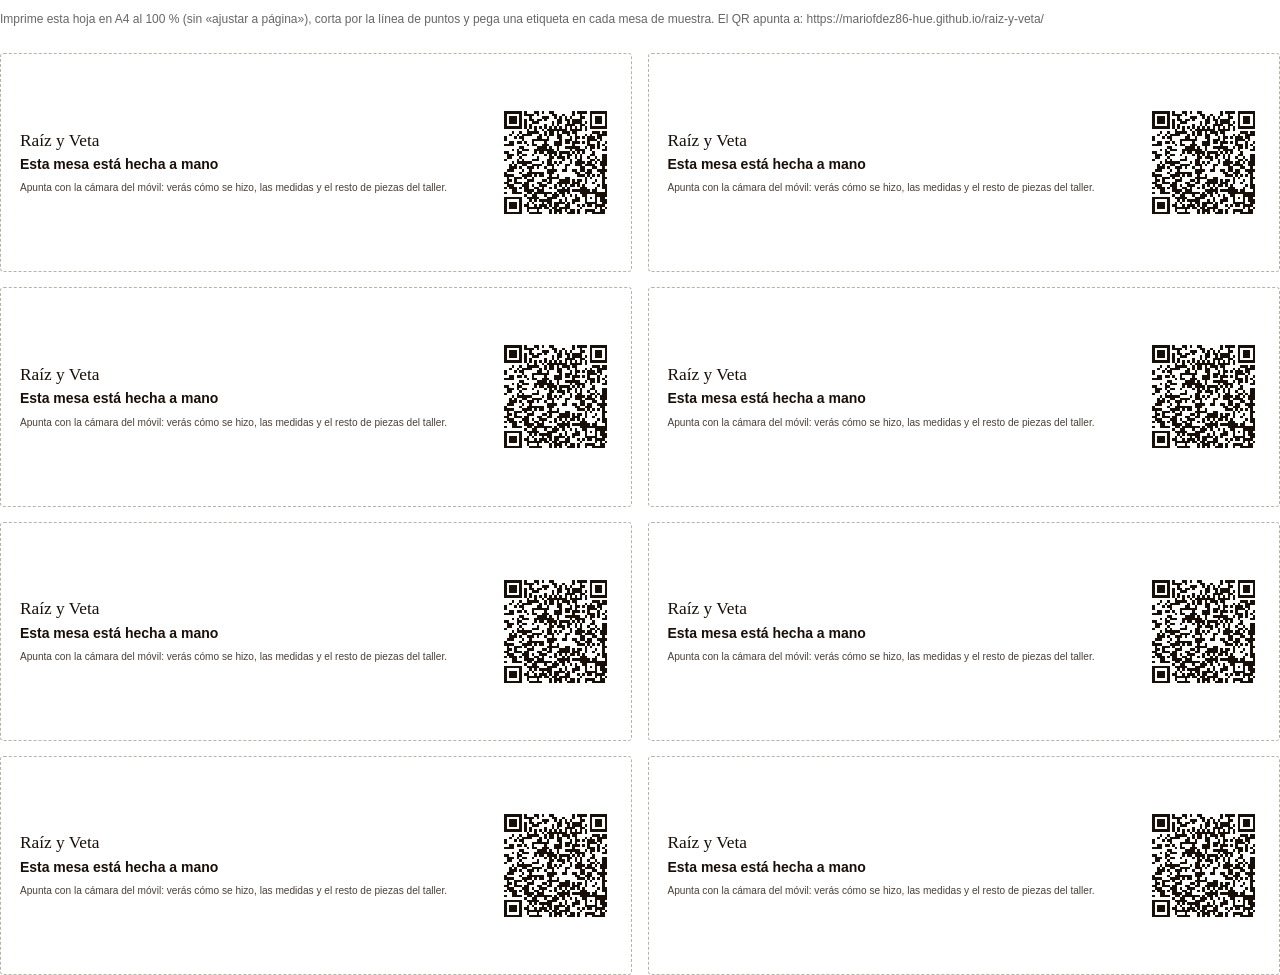
==== qr/etiquetas-para-imprimir.html @ 850327cf "La web del taller Una pagina sola, sin servidor: mesa 3D que gira con el scroll, catalogo, carrito q" ====
<!doctype html>
<html lang="es">
<head>
<meta charset="utf-8">
<title>Etiquetas con QR para las mesas de muestra</title>
<style>
  @page { size: A4; margin: 10mm; }
  * { box-sizing: border-box; }
  body {
    margin: 0;
    font-family: 'Archivo', Helvetica, Arial, sans-serif;
    color: #190f09;
    background: #fff;
  }
  .aviso {
    font-size: 9pt; color: #666; padding: 0 0 4mm;
  }
  .hoja {
    display: grid;
    grid-template-columns: 1fr 1fr;
    gap: 4mm;
  }
  .etiqueta {
    border: 0.3mm dashed #b9b2a6;
    border-radius: 1mm;
    padding: 5mm;
    height: 58mm;
    display: grid;
    grid-template-columns: 1fr 30mm;
    gap: 4mm;
    align-items: center;
    break-inside: avoid;
  }
  .marca {
    font-family: Georgia, 'Times New Roman', serif;
    font-size: 13pt;
    margin: 0 0 1.5mm;
  }
  .titular {
    font-size: 10.5pt;
    font-weight: 600;
    margin: 0 0 2mm;
    line-height: 1.25;
  }
  .pie { font-size: 7.6pt; line-height: 1.35; color: #4a3f36; margin: 0; }
  .qr { width: 30mm; height: 30mm; }
  .qr svg { display: block; width: 100%; height: 100%; }
  @media print { .aviso { display: none; } }
</style>
</head>
<body>
<p class="aviso">Imprime esta hoja en A4 al 100 % (sin «ajustar a página»), corta por la línea de puntos y pega una etiqueta en cada mesa de muestra. El QR apunta a: https://mariofdez86-hue.github.io/raiz-y-veta/</p>
<div class="hoja">
  <div class="etiqueta">
    <div class="texto">
      <p class="marca">Raíz y Veta</p>
      <p class="titular">Esta mesa está hecha a mano</p>
      <p class="pie">Apunta con la cámara del móvil: verás cómo se hizo, las medidas y el resto de piezas del taller.</p>
    </div>
    <div class="qr"><svg xmlns="http://www.w3.org/2000/svg" width="100%" height="100%" viewBox="0 0 45 45" shape-rendering="crispEdges"><path fill="#ffffff" d="M0 0h45v45H0z"/><path stroke="#190f09" d="M2 2.5h7m1 0h1m3 0h2m1 0h1m2 0h2m7 0h1m1 0h4m1 0h7M2 3.5h1m5 0h1m1 0h4m1 0h1m5 0h2m2 0h1m3 0h1m2 0h1m3 0h1m5 0h1M2 4.5h1m1 0h3m1 0h1m3 0h1m4 0h3m2 0h1m1 0h1m1 0h1m1 0h1m3 0h2m2 0h1m1 0h3m1 0h1M2 5.5h1m1 0h3m1 0h1m1 0h1m1 0h2m1 0h2m1 0h1m4 0h2m1 0h2m1 0h4m3 0h1m1 0h3m1 0h1M2 6.5h1m1 0h3m1 0h1m1 0h1m2 0h3m5 0h1m1 0h2m2 0h1m1 0h4m1 0h1m1 0h1m1 0h3m1 0h1M2 7.5h1m5 0h1m1 0h1m1 0h1m5 0h1m2 0h1m1 0h1m2 0h4m2 0h2m2 0h1m5 0h1M2 8.5h7m1 0h1m1 0h1m1 0h1m1 0h1m1 0h1m1 0h1m1 0h1m1 0h1m1 0h1m1 0h1m1 0h1m1 0h1m1 0h1m1 0h7M11 9.5h1m2 0h1m2 0h1m1 0h8m1 0h5m1 0h1M5 10.5h1m2 0h1m2 0h5m2 0h1m1 0h2m1 0h1m1 0h3m1 0h2m6 0h3m1 0h2M4 11.5h1m2 0h1m1 0h4m3 0h1m1 0h1m1 0h2m1 0h2m2 0h1m2 0h1m3 0h1m1 0h1m2 0h4M2 12.5h1m3 0h1m1 0h2m5 0h2m2 0h1m3 0h2m3 0h1m1 0h2m1 0h1m1 0h3m1 0h2M2 13.5h1m6 0h1m3 0h7m4 0h1m1 0h3m1 0h1m4 0h4m1 0h1M4 14.5h2m1 0h2m1 0h1m2 0h1m4 0h1m3 0h3m1 0h2m1 0h3m1 0h1m1 0h1m3 0h1m2 0h1M2 15.5h4m5 0h1m1 0h2m2 0h3m2 0h3m4 0h1m5 0h3m1 0h1m1 0h1M8 16.5h2m5 0h4m1 0h1m2 0h1m2 0h6m2 0h1m1 0h2m1 0h1m2 0h1M5 17.5h1m1 0h1m1 0h3m2 0h8m1 0h1m4 0h1m1 0h4m2 0h1m4 0h2M2 18.5h2m3 0h2m5 0h1m1 0h2m1 0h4m1 0h4m1 0h1m1 0h1m1 0h1m3 0h1M3 19.5h3m1 0h1m1 0h2m2 0h1m4 0h1m1 0h1m1 0h1m1 0h1m2 0h2m1 0h1m1 0h1m3 0h2m3 0h2M3 20.5h2m3 0h1m6 0h1m4 0h2m1 0h3m1 0h1m2 0h1m1 0h1m2 0h1m2 0h1m2 0h2M2 21.5h1m4 0h1m1 0h1m3 0h3m3 0h2m4 0h1m2 0h1m2 0h2m3 0h2m1 0h1m1 0h2M5 22.5h1m1 0h6m4 0h1m1 0h2m1 0h1m1 0h1m3 0h1m1 0h4m1 0h2m1 0h1m1 0h3M4 23.5h1m1 0h1m2 0h2m2 0h4m2 0h3m1 0h1m2 0h2m2 0h3m1 0h4m2 0h3M4 24.5h3m1 0h1m2 0h3m1 0h1m2 0h1m2 0h1m4 0h1m5 0h2m3 0h2m2 0h1M3 25.5h3m3 0h1m2 0h1m6 0h4m2 0h2m2 0h2m1 0h2m1 0h2m2 0h4M2 26.5h1m5 0h1m2 0h7m1 0h3m8 0h2m2 0h3m3 0h2M2 27.5h4m3 0h4m1 0h1m1 0h2m2 0h1m2 0h1m7 0h3m1 0h1m1 0h1m1 0h1m1 0h1M3 28.5h1m2 0h3m1 0h1m2 0h1m5 0h5m2 0h2m6 0h1m1 0h1m4 0h2M3 29.5h2m1 0h1m4 0h3m3 0h2m1 0h1m3 0h4m1 0h1m1 0h2m1 0h1m3 0h1m2 0h1M2 30.5h2m2 0h3m1 0h2m3 0h2m2 0h2m2 0h5m1 0h3m2 0h1m2 0h1m3 0h1M3 31.5h3m3 0h3m1 0h1m2 0h3m3 0h1m1 0h1m1 0h1m1 0h2m1 0h1m1 0h1m5 0h1m1 0h2M2 32.5h1m1 0h3m1 0h1m1 0h2m2 0h2m1 0h1m2 0h1m1 0h1m2 0h1m1 0h1m4 0h3m3 0h1m2 0h2M5 33.5h2m3 0h4m1 0h3m5 0h5m1 0h7m1 0h2m3 0h1M2 34.5h1m2 0h4m2 0h2m1 0h7m1 0h1m1 0h2m1 0h1m4 0h11M10 35.5h1m2 0h2m3 0h1m2 0h3m1 0h1m2 0h1m1 0h1m2 0h2m3 0h5M2 36.5h7m2 0h5m3 0h4m3 0h1m3 0h2m2 0h1m1 0h1m1 0h1m1 0h2M2 37.5h1m5 0h1m3 0h1m1 0h1m1 0h5m3 0h1m1 0h1m2 0h3m2 0h1m3 0h1m1 0h3M2 38.5h1m1 0h3m1 0h1m2 0h1m1 0h1m3 0h1m1 0h2m1 0h4m1 0h1m1 0h1m4 0h5m2 0h2M2 39.5h1m1 0h3m1 0h1m1 0h2m2 0h1m1 0h3m1 0h1m1 0h2m2 0h2m3 0h1m1 0h1m1 0h2m1 0h4M2 40.5h1m1 0h3m1 0h1m2 0h6m1 0h2m1 0h2m1 0h4m4 0h1m5 0h1m1 0h1m1 0h1M2 41.5h1m5 0h1m2 0h1m3 0h1m4 0h1m1 0h3m1 0h1m1 0h2m1 0h1m2 0h4m2 0h2M2 42.5h7m3 0h5m3 0h1m1 0h1m1 0h1m2 0h3m1 0h1m2 0h1m2 0h5"/></svg>
</div>
  </div>
  <div class="etiqueta">
    <div class="texto">
      <p class="marca">Raíz y Veta</p>
      <p class="titular">Esta mesa está hecha a mano</p>
      <p class="pie">Apunta con la cámara del móvil: verás cómo se hizo, las medidas y el resto de piezas del taller.</p>
    </div>
    <div class="qr"><svg xmlns="http://www.w3.org/2000/svg" width="100%" height="100%" viewBox="0 0 45 45" shape-rendering="crispEdges"><path fill="#ffffff" d="M0 0h45v45H0z"/><path stroke="#190f09" d="M2 2.5h7m1 0h1m3 0h2m1 0h1m2 0h2m7 0h1m1 0h4m1 0h7M2 3.5h1m5 0h1m1 0h4m1 0h1m5 0h2m2 0h1m3 0h1m2 0h1m3 0h1m5 0h1M2 4.5h1m1 0h3m1 0h1m3 0h1m4 0h3m2 0h1m1 0h1m1 0h1m1 0h1m3 0h2m2 0h1m1 0h3m1 0h1M2 5.5h1m1 0h3m1 0h1m1 0h1m1 0h2m1 0h2m1 0h1m4 0h2m1 0h2m1 0h4m3 0h1m1 0h3m1 0h1M2 6.5h1m1 0h3m1 0h1m1 0h1m2 0h3m5 0h1m1 0h2m2 0h1m1 0h4m1 0h1m1 0h1m1 0h3m1 0h1M2 7.5h1m5 0h1m1 0h1m1 0h1m5 0h1m2 0h1m1 0h1m2 0h4m2 0h2m2 0h1m5 0h1M2 8.5h7m1 0h1m1 0h1m1 0h1m1 0h1m1 0h1m1 0h1m1 0h1m1 0h1m1 0h1m1 0h1m1 0h1m1 0h1m1 0h1m1 0h7M11 9.5h1m2 0h1m2 0h1m1 0h8m1 0h5m1 0h1M5 10.5h1m2 0h1m2 0h5m2 0h1m1 0h2m1 0h1m1 0h3m1 0h2m6 0h3m1 0h2M4 11.5h1m2 0h1m1 0h4m3 0h1m1 0h1m1 0h2m1 0h2m2 0h1m2 0h1m3 0h1m1 0h1m2 0h4M2 12.5h1m3 0h1m1 0h2m5 0h2m2 0h1m3 0h2m3 0h1m1 0h2m1 0h1m1 0h3m1 0h2M2 13.5h1m6 0h1m3 0h7m4 0h1m1 0h3m1 0h1m4 0h4m1 0h1M4 14.5h2m1 0h2m1 0h1m2 0h1m4 0h1m3 0h3m1 0h2m1 0h3m1 0h1m1 0h1m3 0h1m2 0h1M2 15.5h4m5 0h1m1 0h2m2 0h3m2 0h3m4 0h1m5 0h3m1 0h1m1 0h1M8 16.5h2m5 0h4m1 0h1m2 0h1m2 0h6m2 0h1m1 0h2m1 0h1m2 0h1M5 17.5h1m1 0h1m1 0h3m2 0h8m1 0h1m4 0h1m1 0h4m2 0h1m4 0h2M2 18.5h2m3 0h2m5 0h1m1 0h2m1 0h4m1 0h4m1 0h1m1 0h1m1 0h1m3 0h1M3 19.5h3m1 0h1m1 0h2m2 0h1m4 0h1m1 0h1m1 0h1m1 0h1m2 0h2m1 0h1m1 0h1m3 0h2m3 0h2M3 20.5h2m3 0h1m6 0h1m4 0h2m1 0h3m1 0h1m2 0h1m1 0h1m2 0h1m2 0h1m2 0h2M2 21.5h1m4 0h1m1 0h1m3 0h3m3 0h2m4 0h1m2 0h1m2 0h2m3 0h2m1 0h1m1 0h2M5 22.5h1m1 0h6m4 0h1m1 0h2m1 0h1m1 0h1m3 0h1m1 0h4m1 0h2m1 0h1m1 0h3M4 23.5h1m1 0h1m2 0h2m2 0h4m2 0h3m1 0h1m2 0h2m2 0h3m1 0h4m2 0h3M4 24.5h3m1 0h1m2 0h3m1 0h1m2 0h1m2 0h1m4 0h1m5 0h2m3 0h2m2 0h1M3 25.5h3m3 0h1m2 0h1m6 0h4m2 0h2m2 0h2m1 0h2m1 0h2m2 0h4M2 26.5h1m5 0h1m2 0h7m1 0h3m8 0h2m2 0h3m3 0h2M2 27.5h4m3 0h4m1 0h1m1 0h2m2 0h1m2 0h1m7 0h3m1 0h1m1 0h1m1 0h1m1 0h1M3 28.5h1m2 0h3m1 0h1m2 0h1m5 0h5m2 0h2m6 0h1m1 0h1m4 0h2M3 29.5h2m1 0h1m4 0h3m3 0h2m1 0h1m3 0h4m1 0h1m1 0h2m1 0h1m3 0h1m2 0h1M2 30.5h2m2 0h3m1 0h2m3 0h2m2 0h2m2 0h5m1 0h3m2 0h1m2 0h1m3 0h1M3 31.5h3m3 0h3m1 0h1m2 0h3m3 0h1m1 0h1m1 0h1m1 0h2m1 0h1m1 0h1m5 0h1m1 0h2M2 32.5h1m1 0h3m1 0h1m1 0h2m2 0h2m1 0h1m2 0h1m1 0h1m2 0h1m1 0h1m4 0h3m3 0h1m2 0h2M5 33.5h2m3 0h4m1 0h3m5 0h5m1 0h7m1 0h2m3 0h1M2 34.5h1m2 0h4m2 0h2m1 0h7m1 0h1m1 0h2m1 0h1m4 0h11M10 35.5h1m2 0h2m3 0h1m2 0h3m1 0h1m2 0h1m1 0h1m2 0h2m3 0h5M2 36.5h7m2 0h5m3 0h4m3 0h1m3 0h2m2 0h1m1 0h1m1 0h1m1 0h2M2 37.5h1m5 0h1m3 0h1m1 0h1m1 0h5m3 0h1m1 0h1m2 0h3m2 0h1m3 0h1m1 0h3M2 38.5h1m1 0h3m1 0h1m2 0h1m1 0h1m3 0h1m1 0h2m1 0h4m1 0h1m1 0h1m4 0h5m2 0h2M2 39.5h1m1 0h3m1 0h1m1 0h2m2 0h1m1 0h3m1 0h1m1 0h2m2 0h2m3 0h1m1 0h1m1 0h2m1 0h4M2 40.5h1m1 0h3m1 0h1m2 0h6m1 0h2m1 0h2m1 0h4m4 0h1m5 0h1m1 0h1m1 0h1M2 41.5h1m5 0h1m2 0h1m3 0h1m4 0h1m1 0h3m1 0h1m1 0h2m1 0h1m2 0h4m2 0h2M2 42.5h7m3 0h5m3 0h1m1 0h1m1 0h1m2 0h3m1 0h1m2 0h1m2 0h5"/></svg>
</div>
  </div>
  <div class="etiqueta">
    <div class="texto">
      <p class="marca">Raíz y Veta</p>
      <p class="titular">Esta mesa está hecha a mano</p>
      <p class="pie">Apunta con la cámara del móvil: verás cómo se hizo, las medidas y el resto de piezas del taller.</p>
    </div>
    <div class="qr"><svg xmlns="http://www.w3.org/2000/svg" width="100%" height="100%" viewBox="0 0 45 45" shape-rendering="crispEdges"><path fill="#ffffff" d="M0 0h45v45H0z"/><path stroke="#190f09" d="M2 2.5h7m1 0h1m3 0h2m1 0h1m2 0h2m7 0h1m1 0h4m1 0h7M2 3.5h1m5 0h1m1 0h4m1 0h1m5 0h2m2 0h1m3 0h1m2 0h1m3 0h1m5 0h1M2 4.5h1m1 0h3m1 0h1m3 0h1m4 0h3m2 0h1m1 0h1m1 0h1m1 0h1m3 0h2m2 0h1m1 0h3m1 0h1M2 5.5h1m1 0h3m1 0h1m1 0h1m1 0h2m1 0h2m1 0h1m4 0h2m1 0h2m1 0h4m3 0h1m1 0h3m1 0h1M2 6.5h1m1 0h3m1 0h1m1 0h1m2 0h3m5 0h1m1 0h2m2 0h1m1 0h4m1 0h1m1 0h1m1 0h3m1 0h1M2 7.5h1m5 0h1m1 0h1m1 0h1m5 0h1m2 0h1m1 0h1m2 0h4m2 0h2m2 0h1m5 0h1M2 8.5h7m1 0h1m1 0h1m1 0h1m1 0h1m1 0h1m1 0h1m1 0h1m1 0h1m1 0h1m1 0h1m1 0h1m1 0h1m1 0h1m1 0h7M11 9.5h1m2 0h1m2 0h1m1 0h8m1 0h5m1 0h1M5 10.5h1m2 0h1m2 0h5m2 0h1m1 0h2m1 0h1m1 0h3m1 0h2m6 0h3m1 0h2M4 11.5h1m2 0h1m1 0h4m3 0h1m1 0h1m1 0h2m1 0h2m2 0h1m2 0h1m3 0h1m1 0h1m2 0h4M2 12.5h1m3 0h1m1 0h2m5 0h2m2 0h1m3 0h2m3 0h1m1 0h2m1 0h1m1 0h3m1 0h2M2 13.5h1m6 0h1m3 0h7m4 0h1m1 0h3m1 0h1m4 0h4m1 0h1M4 14.5h2m1 0h2m1 0h1m2 0h1m4 0h1m3 0h3m1 0h2m1 0h3m1 0h1m1 0h1m3 0h1m2 0h1M2 15.5h4m5 0h1m1 0h2m2 0h3m2 0h3m4 0h1m5 0h3m1 0h1m1 0h1M8 16.5h2m5 0h4m1 0h1m2 0h1m2 0h6m2 0h1m1 0h2m1 0h1m2 0h1M5 17.5h1m1 0h1m1 0h3m2 0h8m1 0h1m4 0h1m1 0h4m2 0h1m4 0h2M2 18.5h2m3 0h2m5 0h1m1 0h2m1 0h4m1 0h4m1 0h1m1 0h1m1 0h1m3 0h1M3 19.5h3m1 0h1m1 0h2m2 0h1m4 0h1m1 0h1m1 0h1m1 0h1m2 0h2m1 0h1m1 0h1m3 0h2m3 0h2M3 20.5h2m3 0h1m6 0h1m4 0h2m1 0h3m1 0h1m2 0h1m1 0h1m2 0h1m2 0h1m2 0h2M2 21.5h1m4 0h1m1 0h1m3 0h3m3 0h2m4 0h1m2 0h1m2 0h2m3 0h2m1 0h1m1 0h2M5 22.5h1m1 0h6m4 0h1m1 0h2m1 0h1m1 0h1m3 0h1m1 0h4m1 0h2m1 0h1m1 0h3M4 23.5h1m1 0h1m2 0h2m2 0h4m2 0h3m1 0h1m2 0h2m2 0h3m1 0h4m2 0h3M4 24.5h3m1 0h1m2 0h3m1 0h1m2 0h1m2 0h1m4 0h1m5 0h2m3 0h2m2 0h1M3 25.5h3m3 0h1m2 0h1m6 0h4m2 0h2m2 0h2m1 0h2m1 0h2m2 0h4M2 26.5h1m5 0h1m2 0h7m1 0h3m8 0h2m2 0h3m3 0h2M2 27.5h4m3 0h4m1 0h1m1 0h2m2 0h1m2 0h1m7 0h3m1 0h1m1 0h1m1 0h1m1 0h1M3 28.5h1m2 0h3m1 0h1m2 0h1m5 0h5m2 0h2m6 0h1m1 0h1m4 0h2M3 29.5h2m1 0h1m4 0h3m3 0h2m1 0h1m3 0h4m1 0h1m1 0h2m1 0h1m3 0h1m2 0h1M2 30.5h2m2 0h3m1 0h2m3 0h2m2 0h2m2 0h5m1 0h3m2 0h1m2 0h1m3 0h1M3 31.5h3m3 0h3m1 0h1m2 0h3m3 0h1m1 0h1m1 0h1m1 0h2m1 0h1m1 0h1m5 0h1m1 0h2M2 32.5h1m1 0h3m1 0h1m1 0h2m2 0h2m1 0h1m2 0h1m1 0h1m2 0h1m1 0h1m4 0h3m3 0h1m2 0h2M5 33.5h2m3 0h4m1 0h3m5 0h5m1 0h7m1 0h2m3 0h1M2 34.5h1m2 0h4m2 0h2m1 0h7m1 0h1m1 0h2m1 0h1m4 0h11M10 35.5h1m2 0h2m3 0h1m2 0h3m1 0h1m2 0h1m1 0h1m2 0h2m3 0h5M2 36.5h7m2 0h5m3 0h4m3 0h1m3 0h2m2 0h1m1 0h1m1 0h1m1 0h2M2 37.5h1m5 0h1m3 0h1m1 0h1m1 0h5m3 0h1m1 0h1m2 0h3m2 0h1m3 0h1m1 0h3M2 38.5h1m1 0h3m1 0h1m2 0h1m1 0h1m3 0h1m1 0h2m1 0h4m1 0h1m1 0h1m4 0h5m2 0h2M2 39.5h1m1 0h3m1 0h1m1 0h2m2 0h1m1 0h3m1 0h1m1 0h2m2 0h2m3 0h1m1 0h1m1 0h2m1 0h4M2 40.5h1m1 0h3m1 0h1m2 0h6m1 0h2m1 0h2m1 0h4m4 0h1m5 0h1m1 0h1m1 0h1M2 41.5h1m5 0h1m2 0h1m3 0h1m4 0h1m1 0h3m1 0h1m1 0h2m1 0h1m2 0h4m2 0h2M2 42.5h7m3 0h5m3 0h1m1 0h1m1 0h1m2 0h3m1 0h1m2 0h1m2 0h5"/></svg>
</div>
  </div>
  <div class="etiqueta">
    <div class="texto">
      <p class="marca">Raíz y Veta</p>
      <p class="titular">Esta mesa está hecha a mano</p>
      <p class="pie">Apunta con la cámara del móvil: verás cómo se hizo, las medidas y el resto de piezas del taller.</p>
    </div>
    <div class="qr"><svg xmlns="http://www.w3.org/2000/svg" width="100%" height="100%" viewBox="0 0 45 45" shape-rendering="crispEdges"><path fill="#ffffff" d="M0 0h45v45H0z"/><path stroke="#190f09" d="M2 2.5h7m1 0h1m3 0h2m1 0h1m2 0h2m7 0h1m1 0h4m1 0h7M2 3.5h1m5 0h1m1 0h4m1 0h1m5 0h2m2 0h1m3 0h1m2 0h1m3 0h1m5 0h1M2 4.5h1m1 0h3m1 0h1m3 0h1m4 0h3m2 0h1m1 0h1m1 0h1m1 0h1m3 0h2m2 0h1m1 0h3m1 0h1M2 5.5h1m1 0h3m1 0h1m1 0h1m1 0h2m1 0h2m1 0h1m4 0h2m1 0h2m1 0h4m3 0h1m1 0h3m1 0h1M2 6.5h1m1 0h3m1 0h1m1 0h1m2 0h3m5 0h1m1 0h2m2 0h1m1 0h4m1 0h1m1 0h1m1 0h3m1 0h1M2 7.5h1m5 0h1m1 0h1m1 0h1m5 0h1m2 0h1m1 0h1m2 0h4m2 0h2m2 0h1m5 0h1M2 8.5h7m1 0h1m1 0h1m1 0h1m1 0h1m1 0h1m1 0h1m1 0h1m1 0h1m1 0h1m1 0h1m1 0h1m1 0h1m1 0h1m1 0h7M11 9.5h1m2 0h1m2 0h1m1 0h8m1 0h5m1 0h1M5 10.5h1m2 0h1m2 0h5m2 0h1m1 0h2m1 0h1m1 0h3m1 0h2m6 0h3m1 0h2M4 11.5h1m2 0h1m1 0h4m3 0h1m1 0h1m1 0h2m1 0h2m2 0h1m2 0h1m3 0h1m1 0h1m2 0h4M2 12.5h1m3 0h1m1 0h2m5 0h2m2 0h1m3 0h2m3 0h1m1 0h2m1 0h1m1 0h3m1 0h2M2 13.5h1m6 0h1m3 0h7m4 0h1m1 0h3m1 0h1m4 0h4m1 0h1M4 14.5h2m1 0h2m1 0h1m2 0h1m4 0h1m3 0h3m1 0h2m1 0h3m1 0h1m1 0h1m3 0h1m2 0h1M2 15.5h4m5 0h1m1 0h2m2 0h3m2 0h3m4 0h1m5 0h3m1 0h1m1 0h1M8 16.5h2m5 0h4m1 0h1m2 0h1m2 0h6m2 0h1m1 0h2m1 0h1m2 0h1M5 17.5h1m1 0h1m1 0h3m2 0h8m1 0h1m4 0h1m1 0h4m2 0h1m4 0h2M2 18.5h2m3 0h2m5 0h1m1 0h2m1 0h4m1 0h4m1 0h1m1 0h1m1 0h1m3 0h1M3 19.5h3m1 0h1m1 0h2m2 0h1m4 0h1m1 0h1m1 0h1m1 0h1m2 0h2m1 0h1m1 0h1m3 0h2m3 0h2M3 20.5h2m3 0h1m6 0h1m4 0h2m1 0h3m1 0h1m2 0h1m1 0h1m2 0h1m2 0h1m2 0h2M2 21.5h1m4 0h1m1 0h1m3 0h3m3 0h2m4 0h1m2 0h1m2 0h2m3 0h2m1 0h1m1 0h2M5 22.5h1m1 0h6m4 0h1m1 0h2m1 0h1m1 0h1m3 0h1m1 0h4m1 0h2m1 0h1m1 0h3M4 23.5h1m1 0h1m2 0h2m2 0h4m2 0h3m1 0h1m2 0h2m2 0h3m1 0h4m2 0h3M4 24.5h3m1 0h1m2 0h3m1 0h1m2 0h1m2 0h1m4 0h1m5 0h2m3 0h2m2 0h1M3 25.5h3m3 0h1m2 0h1m6 0h4m2 0h2m2 0h2m1 0h2m1 0h2m2 0h4M2 26.5h1m5 0h1m2 0h7m1 0h3m8 0h2m2 0h3m3 0h2M2 27.5h4m3 0h4m1 0h1m1 0h2m2 0h1m2 0h1m7 0h3m1 0h1m1 0h1m1 0h1m1 0h1M3 28.5h1m2 0h3m1 0h1m2 0h1m5 0h5m2 0h2m6 0h1m1 0h1m4 0h2M3 29.5h2m1 0h1m4 0h3m3 0h2m1 0h1m3 0h4m1 0h1m1 0h2m1 0h1m3 0h1m2 0h1M2 30.5h2m2 0h3m1 0h2m3 0h2m2 0h2m2 0h5m1 0h3m2 0h1m2 0h1m3 0h1M3 31.5h3m3 0h3m1 0h1m2 0h3m3 0h1m1 0h1m1 0h1m1 0h2m1 0h1m1 0h1m5 0h1m1 0h2M2 32.5h1m1 0h3m1 0h1m1 0h2m2 0h2m1 0h1m2 0h1m1 0h1m2 0h1m1 0h1m4 0h3m3 0h1m2 0h2M5 33.5h2m3 0h4m1 0h3m5 0h5m1 0h7m1 0h2m3 0h1M2 34.5h1m2 0h4m2 0h2m1 0h7m1 0h1m1 0h2m1 0h1m4 0h11M10 35.5h1m2 0h2m3 0h1m2 0h3m1 0h1m2 0h1m1 0h1m2 0h2m3 0h5M2 36.5h7m2 0h5m3 0h4m3 0h1m3 0h2m2 0h1m1 0h1m1 0h1m1 0h2M2 37.5h1m5 0h1m3 0h1m1 0h1m1 0h5m3 0h1m1 0h1m2 0h3m2 0h1m3 0h1m1 0h3M2 38.5h1m1 0h3m1 0h1m2 0h1m1 0h1m3 0h1m1 0h2m1 0h4m1 0h1m1 0h1m4 0h5m2 0h2M2 39.5h1m1 0h3m1 0h1m1 0h2m2 0h1m1 0h3m1 0h1m1 0h2m2 0h2m3 0h1m1 0h1m1 0h2m1 0h4M2 40.5h1m1 0h3m1 0h1m2 0h6m1 0h2m1 0h2m1 0h4m4 0h1m5 0h1m1 0h1m1 0h1M2 41.5h1m5 0h1m2 0h1m3 0h1m4 0h1m1 0h3m1 0h1m1 0h2m1 0h1m2 0h4m2 0h2M2 42.5h7m3 0h5m3 0h1m1 0h1m1 0h1m2 0h3m1 0h1m2 0h1m2 0h5"/></svg>
</div>
  </div>
  <div class="etiqueta">
    <div class="texto">
      <p class="marca">Raíz y Veta</p>
      <p class="titular">Esta mesa está hecha a mano</p>
      <p class="pie">Apunta con la cámara del móvil: verás cómo se hizo, las medidas y el resto de piezas del taller.</p>
    </div>
    <div class="qr"><svg xmlns="http://www.w3.org/2000/svg" width="100%" height="100%" viewBox="0 0 45 45" shape-rendering="crispEdges"><path fill="#ffffff" d="M0 0h45v45H0z"/><path stroke="#190f09" d="M2 2.5h7m1 0h1m3 0h2m1 0h1m2 0h2m7 0h1m1 0h4m1 0h7M2 3.5h1m5 0h1m1 0h4m1 0h1m5 0h2m2 0h1m3 0h1m2 0h1m3 0h1m5 0h1M2 4.5h1m1 0h3m1 0h1m3 0h1m4 0h3m2 0h1m1 0h1m1 0h1m1 0h1m3 0h2m2 0h1m1 0h3m1 0h1M2 5.5h1m1 0h3m1 0h1m1 0h1m1 0h2m1 0h2m1 0h1m4 0h2m1 0h2m1 0h4m3 0h1m1 0h3m1 0h1M2 6.5h1m1 0h3m1 0h1m1 0h1m2 0h3m5 0h1m1 0h2m2 0h1m1 0h4m1 0h1m1 0h1m1 0h3m1 0h1M2 7.5h1m5 0h1m1 0h1m1 0h1m5 0h1m2 0h1m1 0h1m2 0h4m2 0h2m2 0h1m5 0h1M2 8.5h7m1 0h1m1 0h1m1 0h1m1 0h1m1 0h1m1 0h1m1 0h1m1 0h1m1 0h1m1 0h1m1 0h1m1 0h1m1 0h1m1 0h7M11 9.5h1m2 0h1m2 0h1m1 0h8m1 0h5m1 0h1M5 10.5h1m2 0h1m2 0h5m2 0h1m1 0h2m1 0h1m1 0h3m1 0h2m6 0h3m1 0h2M4 11.5h1m2 0h1m1 0h4m3 0h1m1 0h1m1 0h2m1 0h2m2 0h1m2 0h1m3 0h1m1 0h1m2 0h4M2 12.5h1m3 0h1m1 0h2m5 0h2m2 0h1m3 0h2m3 0h1m1 0h2m1 0h1m1 0h3m1 0h2M2 13.5h1m6 0h1m3 0h7m4 0h1m1 0h3m1 0h1m4 0h4m1 0h1M4 14.5h2m1 0h2m1 0h1m2 0h1m4 0h1m3 0h3m1 0h2m1 0h3m1 0h1m1 0h1m3 0h1m2 0h1M2 15.5h4m5 0h1m1 0h2m2 0h3m2 0h3m4 0h1m5 0h3m1 0h1m1 0h1M8 16.5h2m5 0h4m1 0h1m2 0h1m2 0h6m2 0h1m1 0h2m1 0h1m2 0h1M5 17.5h1m1 0h1m1 0h3m2 0h8m1 0h1m4 0h1m1 0h4m2 0h1m4 0h2M2 18.5h2m3 0h2m5 0h1m1 0h2m1 0h4m1 0h4m1 0h1m1 0h1m1 0h1m3 0h1M3 19.5h3m1 0h1m1 0h2m2 0h1m4 0h1m1 0h1m1 0h1m1 0h1m2 0h2m1 0h1m1 0h1m3 0h2m3 0h2M3 20.5h2m3 0h1m6 0h1m4 0h2m1 0h3m1 0h1m2 0h1m1 0h1m2 0h1m2 0h1m2 0h2M2 21.5h1m4 0h1m1 0h1m3 0h3m3 0h2m4 0h1m2 0h1m2 0h2m3 0h2m1 0h1m1 0h2M5 22.5h1m1 0h6m4 0h1m1 0h2m1 0h1m1 0h1m3 0h1m1 0h4m1 0h2m1 0h1m1 0h3M4 23.5h1m1 0h1m2 0h2m2 0h4m2 0h3m1 0h1m2 0h2m2 0h3m1 0h4m2 0h3M4 24.5h3m1 0h1m2 0h3m1 0h1m2 0h1m2 0h1m4 0h1m5 0h2m3 0h2m2 0h1M3 25.5h3m3 0h1m2 0h1m6 0h4m2 0h2m2 0h2m1 0h2m1 0h2m2 0h4M2 26.5h1m5 0h1m2 0h7m1 0h3m8 0h2m2 0h3m3 0h2M2 27.5h4m3 0h4m1 0h1m1 0h2m2 0h1m2 0h1m7 0h3m1 0h1m1 0h1m1 0h1m1 0h1M3 28.5h1m2 0h3m1 0h1m2 0h1m5 0h5m2 0h2m6 0h1m1 0h1m4 0h2M3 29.5h2m1 0h1m4 0h3m3 0h2m1 0h1m3 0h4m1 0h1m1 0h2m1 0h1m3 0h1m2 0h1M2 30.5h2m2 0h3m1 0h2m3 0h2m2 0h2m2 0h5m1 0h3m2 0h1m2 0h1m3 0h1M3 31.5h3m3 0h3m1 0h1m2 0h3m3 0h1m1 0h1m1 0h1m1 0h2m1 0h1m1 0h1m5 0h1m1 0h2M2 32.5h1m1 0h3m1 0h1m1 0h2m2 0h2m1 0h1m2 0h1m1 0h1m2 0h1m1 0h1m4 0h3m3 0h1m2 0h2M5 33.5h2m3 0h4m1 0h3m5 0h5m1 0h7m1 0h2m3 0h1M2 34.5h1m2 0h4m2 0h2m1 0h7m1 0h1m1 0h2m1 0h1m4 0h11M10 35.5h1m2 0h2m3 0h1m2 0h3m1 0h1m2 0h1m1 0h1m2 0h2m3 0h5M2 36.5h7m2 0h5m3 0h4m3 0h1m3 0h2m2 0h1m1 0h1m1 0h1m1 0h2M2 37.5h1m5 0h1m3 0h1m1 0h1m1 0h5m3 0h1m1 0h1m2 0h3m2 0h1m3 0h1m1 0h3M2 38.5h1m1 0h3m1 0h1m2 0h1m1 0h1m3 0h1m1 0h2m1 0h4m1 0h1m1 0h1m4 0h5m2 0h2M2 39.5h1m1 0h3m1 0h1m1 0h2m2 0h1m1 0h3m1 0h1m1 0h2m2 0h2m3 0h1m1 0h1m1 0h2m1 0h4M2 40.5h1m1 0h3m1 0h1m2 0h6m1 0h2m1 0h2m1 0h4m4 0h1m5 0h1m1 0h1m1 0h1M2 41.5h1m5 0h1m2 0h1m3 0h1m4 0h1m1 0h3m1 0h1m1 0h2m1 0h1m2 0h4m2 0h2M2 42.5h7m3 0h5m3 0h1m1 0h1m1 0h1m2 0h3m1 0h1m2 0h1m2 0h5"/></svg>
</div>
  </div>
  <div class="etiqueta">
    <div class="texto">
      <p class="marca">Raíz y Veta</p>
      <p class="titular">Esta mesa está hecha a mano</p>
      <p class="pie">Apunta con la cámara del móvil: verás cómo se hizo, las medidas y el resto de piezas del taller.</p>
    </div>
    <div class="qr"><svg xmlns="http://www.w3.org/2000/svg" width="100%" height="100%" viewBox="0 0 45 45" shape-rendering="crispEdges"><path fill="#ffffff" d="M0 0h45v45H0z"/><path stroke="#190f09" d="M2 2.5h7m1 0h1m3 0h2m1 0h1m2 0h2m7 0h1m1 0h4m1 0h7M2 3.5h1m5 0h1m1 0h4m1 0h1m5 0h2m2 0h1m3 0h1m2 0h1m3 0h1m5 0h1M2 4.5h1m1 0h3m1 0h1m3 0h1m4 0h3m2 0h1m1 0h1m1 0h1m1 0h1m3 0h2m2 0h1m1 0h3m1 0h1M2 5.5h1m1 0h3m1 0h1m1 0h1m1 0h2m1 0h2m1 0h1m4 0h2m1 0h2m1 0h4m3 0h1m1 0h3m1 0h1M2 6.5h1m1 0h3m1 0h1m1 0h1m2 0h3m5 0h1m1 0h2m2 0h1m1 0h4m1 0h1m1 0h1m1 0h3m1 0h1M2 7.5h1m5 0h1m1 0h1m1 0h1m5 0h1m2 0h1m1 0h1m2 0h4m2 0h2m2 0h1m5 0h1M2 8.5h7m1 0h1m1 0h1m1 0h1m1 0h1m1 0h1m1 0h1m1 0h1m1 0h1m1 0h1m1 0h1m1 0h1m1 0h1m1 0h1m1 0h7M11 9.5h1m2 0h1m2 0h1m1 0h8m1 0h5m1 0h1M5 10.5h1m2 0h1m2 0h5m2 0h1m1 0h2m1 0h1m1 0h3m1 0h2m6 0h3m1 0h2M4 11.5h1m2 0h1m1 0h4m3 0h1m1 0h1m1 0h2m1 0h2m2 0h1m2 0h1m3 0h1m1 0h1m2 0h4M2 12.5h1m3 0h1m1 0h2m5 0h2m2 0h1m3 0h2m3 0h1m1 0h2m1 0h1m1 0h3m1 0h2M2 13.5h1m6 0h1m3 0h7m4 0h1m1 0h3m1 0h1m4 0h4m1 0h1M4 14.5h2m1 0h2m1 0h1m2 0h1m4 0h1m3 0h3m1 0h2m1 0h3m1 0h1m1 0h1m3 0h1m2 0h1M2 15.5h4m5 0h1m1 0h2m2 0h3m2 0h3m4 0h1m5 0h3m1 0h1m1 0h1M8 16.5h2m5 0h4m1 0h1m2 0h1m2 0h6m2 0h1m1 0h2m1 0h1m2 0h1M5 17.5h1m1 0h1m1 0h3m2 0h8m1 0h1m4 0h1m1 0h4m2 0h1m4 0h2M2 18.5h2m3 0h2m5 0h1m1 0h2m1 0h4m1 0h4m1 0h1m1 0h1m1 0h1m3 0h1M3 19.5h3m1 0h1m1 0h2m2 0h1m4 0h1m1 0h1m1 0h1m1 0h1m2 0h2m1 0h1m1 0h1m3 0h2m3 0h2M3 20.5h2m3 0h1m6 0h1m4 0h2m1 0h3m1 0h1m2 0h1m1 0h1m2 0h1m2 0h1m2 0h2M2 21.5h1m4 0h1m1 0h1m3 0h3m3 0h2m4 0h1m2 0h1m2 0h2m3 0h2m1 0h1m1 0h2M5 22.5h1m1 0h6m4 0h1m1 0h2m1 0h1m1 0h1m3 0h1m1 0h4m1 0h2m1 0h1m1 0h3M4 23.5h1m1 0h1m2 0h2m2 0h4m2 0h3m1 0h1m2 0h2m2 0h3m1 0h4m2 0h3M4 24.5h3m1 0h1m2 0h3m1 0h1m2 0h1m2 0h1m4 0h1m5 0h2m3 0h2m2 0h1M3 25.5h3m3 0h1m2 0h1m6 0h4m2 0h2m2 0h2m1 0h2m1 0h2m2 0h4M2 26.5h1m5 0h1m2 0h7m1 0h3m8 0h2m2 0h3m3 0h2M2 27.5h4m3 0h4m1 0h1m1 0h2m2 0h1m2 0h1m7 0h3m1 0h1m1 0h1m1 0h1m1 0h1M3 28.5h1m2 0h3m1 0h1m2 0h1m5 0h5m2 0h2m6 0h1m1 0h1m4 0h2M3 29.5h2m1 0h1m4 0h3m3 0h2m1 0h1m3 0h4m1 0h1m1 0h2m1 0h1m3 0h1m2 0h1M2 30.5h2m2 0h3m1 0h2m3 0h2m2 0h2m2 0h5m1 0h3m2 0h1m2 0h1m3 0h1M3 31.5h3m3 0h3m1 0h1m2 0h3m3 0h1m1 0h1m1 0h1m1 0h2m1 0h1m1 0h1m5 0h1m1 0h2M2 32.5h1m1 0h3m1 0h1m1 0h2m2 0h2m1 0h1m2 0h1m1 0h1m2 0h1m1 0h1m4 0h3m3 0h1m2 0h2M5 33.5h2m3 0h4m1 0h3m5 0h5m1 0h7m1 0h2m3 0h1M2 34.5h1m2 0h4m2 0h2m1 0h7m1 0h1m1 0h2m1 0h1m4 0h11M10 35.5h1m2 0h2m3 0h1m2 0h3m1 0h1m2 0h1m1 0h1m2 0h2m3 0h5M2 36.5h7m2 0h5m3 0h4m3 0h1m3 0h2m2 0h1m1 0h1m1 0h1m1 0h2M2 37.5h1m5 0h1m3 0h1m1 0h1m1 0h5m3 0h1m1 0h1m2 0h3m2 0h1m3 0h1m1 0h3M2 38.5h1m1 0h3m1 0h1m2 0h1m1 0h1m3 0h1m1 0h2m1 0h4m1 0h1m1 0h1m4 0h5m2 0h2M2 39.5h1m1 0h3m1 0h1m1 0h2m2 0h1m1 0h3m1 0h1m1 0h2m2 0h2m3 0h1m1 0h1m1 0h2m1 0h4M2 40.5h1m1 0h3m1 0h1m2 0h6m1 0h2m1 0h2m1 0h4m4 0h1m5 0h1m1 0h1m1 0h1M2 41.5h1m5 0h1m2 0h1m3 0h1m4 0h1m1 0h3m1 0h1m1 0h2m1 0h1m2 0h4m2 0h2M2 42.5h7m3 0h5m3 0h1m1 0h1m1 0h1m2 0h3m1 0h1m2 0h1m2 0h5"/></svg>
</div>
  </div>
  <div class="etiqueta">
    <div class="texto">
      <p class="marca">Raíz y Veta</p>
      <p class="titular">Esta mesa está hecha a mano</p>
      <p class="pie">Apunta con la cámara del móvil: verás cómo se hizo, las medidas y el resto de piezas del taller.</p>
    </div>
    <div class="qr"><svg xmlns="http://www.w3.org/2000/svg" width="100%" height="100%" viewBox="0 0 45 45" shape-rendering="crispEdges"><path fill="#ffffff" d="M0 0h45v45H0z"/><path stroke="#190f09" d="M2 2.5h7m1 0h1m3 0h2m1 0h1m2 0h2m7 0h1m1 0h4m1 0h7M2 3.5h1m5 0h1m1 0h4m1 0h1m5 0h2m2 0h1m3 0h1m2 0h1m3 0h1m5 0h1M2 4.5h1m1 0h3m1 0h1m3 0h1m4 0h3m2 0h1m1 0h1m1 0h1m1 0h1m3 0h2m2 0h1m1 0h3m1 0h1M2 5.5h1m1 0h3m1 0h1m1 0h1m1 0h2m1 0h2m1 0h1m4 0h2m1 0h2m1 0h4m3 0h1m1 0h3m1 0h1M2 6.5h1m1 0h3m1 0h1m1 0h1m2 0h3m5 0h1m1 0h2m2 0h1m1 0h4m1 0h1m1 0h1m1 0h3m1 0h1M2 7.5h1m5 0h1m1 0h1m1 0h1m5 0h1m2 0h1m1 0h1m2 0h4m2 0h2m2 0h1m5 0h1M2 8.5h7m1 0h1m1 0h1m1 0h1m1 0h1m1 0h1m1 0h1m1 0h1m1 0h1m1 0h1m1 0h1m1 0h1m1 0h1m1 0h1m1 0h7M11 9.5h1m2 0h1m2 0h1m1 0h8m1 0h5m1 0h1M5 10.5h1m2 0h1m2 0h5m2 0h1m1 0h2m1 0h1m1 0h3m1 0h2m6 0h3m1 0h2M4 11.5h1m2 0h1m1 0h4m3 0h1m1 0h1m1 0h2m1 0h2m2 0h1m2 0h1m3 0h1m1 0h1m2 0h4M2 12.5h1m3 0h1m1 0h2m5 0h2m2 0h1m3 0h2m3 0h1m1 0h2m1 0h1m1 0h3m1 0h2M2 13.5h1m6 0h1m3 0h7m4 0h1m1 0h3m1 0h1m4 0h4m1 0h1M4 14.5h2m1 0h2m1 0h1m2 0h1m4 0h1m3 0h3m1 0h2m1 0h3m1 0h1m1 0h1m3 0h1m2 0h1M2 15.5h4m5 0h1m1 0h2m2 0h3m2 0h3m4 0h1m5 0h3m1 0h1m1 0h1M8 16.5h2m5 0h4m1 0h1m2 0h1m2 0h6m2 0h1m1 0h2m1 0h1m2 0h1M5 17.5h1m1 0h1m1 0h3m2 0h8m1 0h1m4 0h1m1 0h4m2 0h1m4 0h2M2 18.5h2m3 0h2m5 0h1m1 0h2m1 0h4m1 0h4m1 0h1m1 0h1m1 0h1m3 0h1M3 19.5h3m1 0h1m1 0h2m2 0h1m4 0h1m1 0h1m1 0h1m1 0h1m2 0h2m1 0h1m1 0h1m3 0h2m3 0h2M3 20.5h2m3 0h1m6 0h1m4 0h2m1 0h3m1 0h1m2 0h1m1 0h1m2 0h1m2 0h1m2 0h2M2 21.5h1m4 0h1m1 0h1m3 0h3m3 0h2m4 0h1m2 0h1m2 0h2m3 0h2m1 0h1m1 0h2M5 22.5h1m1 0h6m4 0h1m1 0h2m1 0h1m1 0h1m3 0h1m1 0h4m1 0h2m1 0h1m1 0h3M4 23.5h1m1 0h1m2 0h2m2 0h4m2 0h3m1 0h1m2 0h2m2 0h3m1 0h4m2 0h3M4 24.5h3m1 0h1m2 0h3m1 0h1m2 0h1m2 0h1m4 0h1m5 0h2m3 0h2m2 0h1M3 25.5h3m3 0h1m2 0h1m6 0h4m2 0h2m2 0h2m1 0h2m1 0h2m2 0h4M2 26.5h1m5 0h1m2 0h7m1 0h3m8 0h2m2 0h3m3 0h2M2 27.5h4m3 0h4m1 0h1m1 0h2m2 0h1m2 0h1m7 0h3m1 0h1m1 0h1m1 0h1m1 0h1M3 28.5h1m2 0h3m1 0h1m2 0h1m5 0h5m2 0h2m6 0h1m1 0h1m4 0h2M3 29.5h2m1 0h1m4 0h3m3 0h2m1 0h1m3 0h4m1 0h1m1 0h2m1 0h1m3 0h1m2 0h1M2 30.5h2m2 0h3m1 0h2m3 0h2m2 0h2m2 0h5m1 0h3m2 0h1m2 0h1m3 0h1M3 31.5h3m3 0h3m1 0h1m2 0h3m3 0h1m1 0h1m1 0h1m1 0h2m1 0h1m1 0h1m5 0h1m1 0h2M2 32.5h1m1 0h3m1 0h1m1 0h2m2 0h2m1 0h1m2 0h1m1 0h1m2 0h1m1 0h1m4 0h3m3 0h1m2 0h2M5 33.5h2m3 0h4m1 0h3m5 0h5m1 0h7m1 0h2m3 0h1M2 34.5h1m2 0h4m2 0h2m1 0h7m1 0h1m1 0h2m1 0h1m4 0h11M10 35.5h1m2 0h2m3 0h1m2 0h3m1 0h1m2 0h1m1 0h1m2 0h2m3 0h5M2 36.5h7m2 0h5m3 0h4m3 0h1m3 0h2m2 0h1m1 0h1m1 0h1m1 0h2M2 37.5h1m5 0h1m3 0h1m1 0h1m1 0h5m3 0h1m1 0h1m2 0h3m2 0h1m3 0h1m1 0h3M2 38.5h1m1 0h3m1 0h1m2 0h1m1 0h1m3 0h1m1 0h2m1 0h4m1 0h1m1 0h1m4 0h5m2 0h2M2 39.5h1m1 0h3m1 0h1m1 0h2m2 0h1m1 0h3m1 0h1m1 0h2m2 0h2m3 0h1m1 0h1m1 0h2m1 0h4M2 40.5h1m1 0h3m1 0h1m2 0h6m1 0h2m1 0h2m1 0h4m4 0h1m5 0h1m1 0h1m1 0h1M2 41.5h1m5 0h1m2 0h1m3 0h1m4 0h1m1 0h3m1 0h1m1 0h2m1 0h1m2 0h4m2 0h2M2 42.5h7m3 0h5m3 0h1m1 0h1m1 0h1m2 0h3m1 0h1m2 0h1m2 0h5"/></svg>
</div>
  </div>
  <div class="etiqueta">
    <div class="texto">
      <p class="marca">Raíz y Veta</p>
      <p class="titular">Esta mesa está hecha a mano</p>
      <p class="pie">Apunta con la cámara del móvil: verás cómo se hizo, las medidas y el resto de piezas del taller.</p>
    </div>
    <div class="qr"><svg xmlns="http://www.w3.org/2000/svg" width="100%" height="100%" viewBox="0 0 45 45" shape-rendering="crispEdges"><path fill="#ffffff" d="M0 0h45v45H0z"/><path stroke="#190f09" d="M2 2.5h7m1 0h1m3 0h2m1 0h1m2 0h2m7 0h1m1 0h4m1 0h7M2 3.5h1m5 0h1m1 0h4m1 0h1m5 0h2m2 0h1m3 0h1m2 0h1m3 0h1m5 0h1M2 4.5h1m1 0h3m1 0h1m3 0h1m4 0h3m2 0h1m1 0h1m1 0h1m1 0h1m3 0h2m2 0h1m1 0h3m1 0h1M2 5.5h1m1 0h3m1 0h1m1 0h1m1 0h2m1 0h2m1 0h1m4 0h2m1 0h2m1 0h4m3 0h1m1 0h3m1 0h1M2 6.5h1m1 0h3m1 0h1m1 0h1m2 0h3m5 0h1m1 0h2m2 0h1m1 0h4m1 0h1m1 0h1m1 0h3m1 0h1M2 7.5h1m5 0h1m1 0h1m1 0h1m5 0h1m2 0h1m1 0h1m2 0h4m2 0h2m2 0h1m5 0h1M2 8.5h7m1 0h1m1 0h1m1 0h1m1 0h1m1 0h1m1 0h1m1 0h1m1 0h1m1 0h1m1 0h1m1 0h1m1 0h1m1 0h1m1 0h7M11 9.5h1m2 0h1m2 0h1m1 0h8m1 0h5m1 0h1M5 10.5h1m2 0h1m2 0h5m2 0h1m1 0h2m1 0h1m1 0h3m1 0h2m6 0h3m1 0h2M4 11.5h1m2 0h1m1 0h4m3 0h1m1 0h1m1 0h2m1 0h2m2 0h1m2 0h1m3 0h1m1 0h1m2 0h4M2 12.5h1m3 0h1m1 0h2m5 0h2m2 0h1m3 0h2m3 0h1m1 0h2m1 0h1m1 0h3m1 0h2M2 13.5h1m6 0h1m3 0h7m4 0h1m1 0h3m1 0h1m4 0h4m1 0h1M4 14.5h2m1 0h2m1 0h1m2 0h1m4 0h1m3 0h3m1 0h2m1 0h3m1 0h1m1 0h1m3 0h1m2 0h1M2 15.5h4m5 0h1m1 0h2m2 0h3m2 0h3m4 0h1m5 0h3m1 0h1m1 0h1M8 16.5h2m5 0h4m1 0h1m2 0h1m2 0h6m2 0h1m1 0h2m1 0h1m2 0h1M5 17.5h1m1 0h1m1 0h3m2 0h8m1 0h1m4 0h1m1 0h4m2 0h1m4 0h2M2 18.5h2m3 0h2m5 0h1m1 0h2m1 0h4m1 0h4m1 0h1m1 0h1m1 0h1m3 0h1M3 19.5h3m1 0h1m1 0h2m2 0h1m4 0h1m1 0h1m1 0h1m1 0h1m2 0h2m1 0h1m1 0h1m3 0h2m3 0h2M3 20.5h2m3 0h1m6 0h1m4 0h2m1 0h3m1 0h1m2 0h1m1 0h1m2 0h1m2 0h1m2 0h2M2 21.5h1m4 0h1m1 0h1m3 0h3m3 0h2m4 0h1m2 0h1m2 0h2m3 0h2m1 0h1m1 0h2M5 22.5h1m1 0h6m4 0h1m1 0h2m1 0h1m1 0h1m3 0h1m1 0h4m1 0h2m1 0h1m1 0h3M4 23.5h1m1 0h1m2 0h2m2 0h4m2 0h3m1 0h1m2 0h2m2 0h3m1 0h4m2 0h3M4 24.5h3m1 0h1m2 0h3m1 0h1m2 0h1m2 0h1m4 0h1m5 0h2m3 0h2m2 0h1M3 25.5h3m3 0h1m2 0h1m6 0h4m2 0h2m2 0h2m1 0h2m1 0h2m2 0h4M2 26.5h1m5 0h1m2 0h7m1 0h3m8 0h2m2 0h3m3 0h2M2 27.5h4m3 0h4m1 0h1m1 0h2m2 0h1m2 0h1m7 0h3m1 0h1m1 0h1m1 0h1m1 0h1M3 28.5h1m2 0h3m1 0h1m2 0h1m5 0h5m2 0h2m6 0h1m1 0h1m4 0h2M3 29.5h2m1 0h1m4 0h3m3 0h2m1 0h1m3 0h4m1 0h1m1 0h2m1 0h1m3 0h1m2 0h1M2 30.5h2m2 0h3m1 0h2m3 0h2m2 0h2m2 0h5m1 0h3m2 0h1m2 0h1m3 0h1M3 31.5h3m3 0h3m1 0h1m2 0h3m3 0h1m1 0h1m1 0h1m1 0h2m1 0h1m1 0h1m5 0h1m1 0h2M2 32.5h1m1 0h3m1 0h1m1 0h2m2 0h2m1 0h1m2 0h1m1 0h1m2 0h1m1 0h1m4 0h3m3 0h1m2 0h2M5 33.5h2m3 0h4m1 0h3m5 0h5m1 0h7m1 0h2m3 0h1M2 34.5h1m2 0h4m2 0h2m1 0h7m1 0h1m1 0h2m1 0h1m4 0h11M10 35.5h1m2 0h2m3 0h1m2 0h3m1 0h1m2 0h1m1 0h1m2 0h2m3 0h5M2 36.5h7m2 0h5m3 0h4m3 0h1m3 0h2m2 0h1m1 0h1m1 0h1m1 0h2M2 37.5h1m5 0h1m3 0h1m1 0h1m1 0h5m3 0h1m1 0h1m2 0h3m2 0h1m3 0h1m1 0h3M2 38.5h1m1 0h3m1 0h1m2 0h1m1 0h1m3 0h1m1 0h2m1 0h4m1 0h1m1 0h1m4 0h5m2 0h2M2 39.5h1m1 0h3m1 0h1m1 0h2m2 0h1m1 0h3m1 0h1m1 0h2m2 0h2m3 0h1m1 0h1m1 0h2m1 0h4M2 40.5h1m1 0h3m1 0h1m2 0h6m1 0h2m1 0h2m1 0h4m4 0h1m5 0h1m1 0h1m1 0h1M2 41.5h1m5 0h1m2 0h1m3 0h1m4 0h1m1 0h3m1 0h1m1 0h2m1 0h1m2 0h4m2 0h2M2 42.5h7m3 0h5m3 0h1m1 0h1m1 0h1m2 0h3m1 0h1m2 0h1m2 0h5"/></svg>
</div>
  </div></div>
</body>
</html>
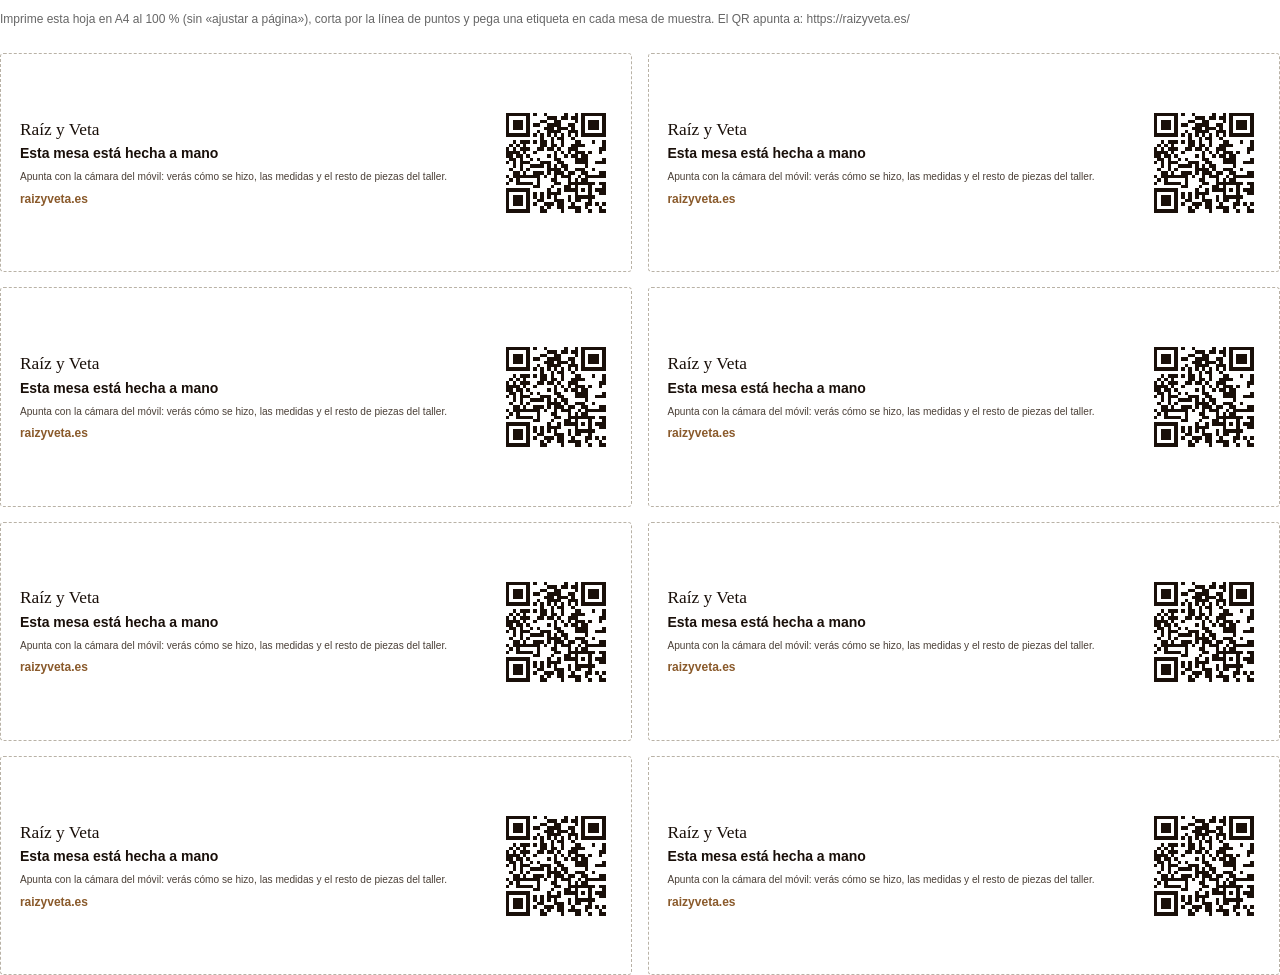
==== commit 4f91ef17: "Los QR, ya con raizyveta.es Mario ha comprado el dominio y ha dejado los DNS apuntando a GitHub (cua" ====
--- a/qr/etiquetas-para-imprimir.html
+++ b/qr/etiquetas-para-imprimir.html
@@ -6,58 +6,33 @@
 <style>
   @page { size: A4; margin: 10mm; }
   * { box-sizing: border-box; }
-  body {
-    margin: 0;
-    font-family: 'Archivo', Helvetica, Arial, sans-serif;
-    color: #190f09;
-    background: #fff;
+  body { margin: 0; font-family: 'Archivo', Helvetica, Arial, sans-serif; color: #190f09; background: #fff; }
+  .aviso { font-size: 9pt; color: #666; padding: 0 0 4mm; }
+  .hoja { display: grid; grid-template-columns: 1fr 1fr; gap: 4mm; }
+  .etiqueta {
+    border: 0.3mm dashed #b9b2a6; border-radius: 1mm; padding: 5mm; height: 58mm;
+    display: grid; grid-template-columns: 1fr 30mm; gap: 4mm; align-items: center; break-inside: avoid;
   }
-  .aviso {
-    font-size: 9pt; color: #666; padding: 0 0 4mm;
-  }
-  .hoja {
-    display: grid;
-    grid-template-columns: 1fr 1fr;
-    gap: 4mm;
-  }
-  .etiqueta {
-    border: 0.3mm dashed #b9b2a6;
-    border-radius: 1mm;
-    padding: 5mm;
-    height: 58mm;
-    display: grid;
-    grid-template-columns: 1fr 30mm;
-    gap: 4mm;
-    align-items: center;
-    break-inside: avoid;
-  }
-  .marca {
-    font-family: Georgia, 'Times New Roman', serif;
-    font-size: 13pt;
-    margin: 0 0 1.5mm;
-  }
-  .titular {
-    font-size: 10.5pt;
-    font-weight: 600;
-    margin: 0 0 2mm;
-    line-height: 1.25;
-  }
-  .pie { font-size: 7.6pt; line-height: 1.35; color: #4a3f36; margin: 0; }
+  .marca { font-family: Georgia, 'Times New Roman', serif; font-size: 13pt; margin: 0 0 1.5mm; }
+  .titular { font-size: 10.5pt; font-weight: 600; margin: 0 0 2mm; line-height: 1.25; }
+  .pie { font-size: 7.6pt; line-height: 1.35; color: #4a3f36; margin: 0 0 2mm; }
+  .web { font-size: 9pt; font-weight: 600; margin: 0; color: #8a5a2b; }
   .qr { width: 30mm; height: 30mm; }
   .qr svg { display: block; width: 100%; height: 100%; }
   @media print { .aviso { display: none; } }
 </style>
 </head>
 <body>
-<p class="aviso">Imprime esta hoja en A4 al 100 % (sin «ajustar a página»), corta por la línea de puntos y pega una etiqueta en cada mesa de muestra. El QR apunta a: https://mariofdez86-hue.github.io/raiz-y-veta/</p>
+<p class="aviso">Imprime esta hoja en A4 al 100 % (sin «ajustar a página»), corta por la línea de puntos y pega una etiqueta en cada mesa de muestra. El QR apunta a: https://raizyveta.es/</p>
 <div class="hoja">
   <div class="etiqueta">
     <div class="texto">
       <p class="marca">Raíz y Veta</p>
       <p class="titular">Esta mesa está hecha a mano</p>
       <p class="pie">Apunta con la cámara del móvil: verás cómo se hizo, las medidas y el resto de piezas del taller.</p>
+      <p class="web">raizyveta.es</p>
     </div>
-    <div class="qr"><svg xmlns="http://www.w3.org/2000/svg" width="100%" height="100%" viewBox="0 0 45 45" shape-rendering="crispEdges"><path fill="#ffffff" d="M0 0h45v45H0z"/><path stroke="#190f09" d="M2 2.5h7m1 0h1m3 0h2m1 0h1m2 0h2m7 0h1m1 0h4m1 0h7M2 3.5h1m5 0h1m1 0h4m1 0h1m5 0h2m2 0h1m3 0h1m2 0h1m3 0h1m5 0h1M2 4.5h1m1 0h3m1 0h1m3 0h1m4 0h3m2 0h1m1 0h1m1 0h1m1 0h1m3 0h2m2 0h1m1 0h3m1 0h1M2 5.5h1m1 0h3m1 0h1m1 0h1m1 0h2m1 0h2m1 0h1m4 0h2m1 0h2m1 0h4m3 0h1m1 0h3m1 0h1M2 6.5h1m1 0h3m1 0h1m1 0h1m2 0h3m5 0h1m1 0h2m2 0h1m1 0h4m1 0h1m1 0h1m1 0h3m1 0h1M2 7.5h1m5 0h1m1 0h1m1 0h1m5 0h1m2 0h1m1 0h1m2 0h4m2 0h2m2 0h1m5 0h1M2 8.5h7m1 0h1m1 0h1m1 0h1m1 0h1m1 0h1m1 0h1m1 0h1m1 0h1m1 0h1m1 0h1m1 0h1m1 0h1m1 0h1m1 0h7M11 9.5h1m2 0h1m2 0h1m1 0h8m1 0h5m1 0h1M5 10.5h1m2 0h1m2 0h5m2 0h1m1 0h2m1 0h1m1 0h3m1 0h2m6 0h3m1 0h2M4 11.5h1m2 0h1m1 0h4m3 0h1m1 0h1m1 0h2m1 0h2m2 0h1m2 0h1m3 0h1m1 0h1m2 0h4M2 12.5h1m3 0h1m1 0h2m5 0h2m2 0h1m3 0h2m3 0h1m1 0h2m1 0h1m1 0h3m1 0h2M2 13.5h1m6 0h1m3 0h7m4 0h1m1 0h3m1 0h1m4 0h4m1 0h1M4 14.5h2m1 0h2m1 0h1m2 0h1m4 0h1m3 0h3m1 0h2m1 0h3m1 0h1m1 0h1m3 0h1m2 0h1M2 15.5h4m5 0h1m1 0h2m2 0h3m2 0h3m4 0h1m5 0h3m1 0h1m1 0h1M8 16.5h2m5 0h4m1 0h1m2 0h1m2 0h6m2 0h1m1 0h2m1 0h1m2 0h1M5 17.5h1m1 0h1m1 0h3m2 0h8m1 0h1m4 0h1m1 0h4m2 0h1m4 0h2M2 18.5h2m3 0h2m5 0h1m1 0h2m1 0h4m1 0h4m1 0h1m1 0h1m1 0h1m3 0h1M3 19.5h3m1 0h1m1 0h2m2 0h1m4 0h1m1 0h1m1 0h1m1 0h1m2 0h2m1 0h1m1 0h1m3 0h2m3 0h2M3 20.5h2m3 0h1m6 0h1m4 0h2m1 0h3m1 0h1m2 0h1m1 0h1m2 0h1m2 0h1m2 0h2M2 21.5h1m4 0h1m1 0h1m3 0h3m3 0h2m4 0h1m2 0h1m2 0h2m3 0h2m1 0h1m1 0h2M5 22.5h1m1 0h6m4 0h1m1 0h2m1 0h1m1 0h1m3 0h1m1 0h4m1 0h2m1 0h1m1 0h3M4 23.5h1m1 0h1m2 0h2m2 0h4m2 0h3m1 0h1m2 0h2m2 0h3m1 0h4m2 0h3M4 24.5h3m1 0h1m2 0h3m1 0h1m2 0h1m2 0h1m4 0h1m5 0h2m3 0h2m2 0h1M3 25.5h3m3 0h1m2 0h1m6 0h4m2 0h2m2 0h2m1 0h2m1 0h2m2 0h4M2 26.5h1m5 0h1m2 0h7m1 0h3m8 0h2m2 0h3m3 0h2M2 27.5h4m3 0h4m1 0h1m1 0h2m2 0h1m2 0h1m7 0h3m1 0h1m1 0h1m1 0h1m1 0h1M3 28.5h1m2 0h3m1 0h1m2 0h1m5 0h5m2 0h2m6 0h1m1 0h1m4 0h2M3 29.5h2m1 0h1m4 0h3m3 0h2m1 0h1m3 0h4m1 0h1m1 0h2m1 0h1m3 0h1m2 0h1M2 30.5h2m2 0h3m1 0h2m3 0h2m2 0h2m2 0h5m1 0h3m2 0h1m2 0h1m3 0h1M3 31.5h3m3 0h3m1 0h1m2 0h3m3 0h1m1 0h1m1 0h1m1 0h2m1 0h1m1 0h1m5 0h1m1 0h2M2 32.5h1m1 0h3m1 0h1m1 0h2m2 0h2m1 0h1m2 0h1m1 0h1m2 0h1m1 0h1m4 0h3m3 0h1m2 0h2M5 33.5h2m3 0h4m1 0h3m5 0h5m1 0h7m1 0h2m3 0h1M2 34.5h1m2 0h4m2 0h2m1 0h7m1 0h1m1 0h2m1 0h1m4 0h11M10 35.5h1m2 0h2m3 0h1m2 0h3m1 0h1m2 0h1m1 0h1m2 0h2m3 0h5M2 36.5h7m2 0h5m3 0h4m3 0h1m3 0h2m2 0h1m1 0h1m1 0h1m1 0h2M2 37.5h1m5 0h1m3 0h1m1 0h1m1 0h5m3 0h1m1 0h1m2 0h3m2 0h1m3 0h1m1 0h3M2 38.5h1m1 0h3m1 0h1m2 0h1m1 0h1m3 0h1m1 0h2m1 0h4m1 0h1m1 0h1m4 0h5m2 0h2M2 39.5h1m1 0h3m1 0h1m1 0h2m2 0h1m1 0h3m1 0h1m1 0h2m2 0h2m3 0h1m1 0h1m1 0h2m1 0h4M2 40.5h1m1 0h3m1 0h1m2 0h6m1 0h2m1 0h2m1 0h4m4 0h1m5 0h1m1 0h1m1 0h1M2 41.5h1m5 0h1m2 0h1m3 0h1m4 0h1m1 0h3m1 0h1m1 0h2m1 0h1m2 0h4m2 0h2M2 42.5h7m3 0h5m3 0h1m1 0h1m1 0h1m2 0h3m1 0h1m2 0h1m2 0h5"/></svg>
+    <div class="qr"><svg xmlns="http://www.w3.org/2000/svg" width="100%" height="100%" viewBox="0 0 33 33" shape-rendering="crispEdges"><path fill="#ffffff" d="M0 0h33v33H0z"/><path stroke="#190f09" d="M2 2.5h7m1 0h1m2 0h1m5 0h1m2 0h1m1 0h7M2 3.5h1m5 0h1m5 0h3m1 0h2m1 0h2m1 0h1m5 0h1M2 4.5h1m1 0h3m1 0h1m3 0h2m2 0h2m4 0h1m1 0h1m1 0h3m1 0h1M2 5.5h1m1 0h3m1 0h1m1 0h2m2 0h4m2 0h2m2 0h1m1 0h3m1 0h1M2 6.5h1m1 0h3m1 0h1m4 0h3m1 0h3m1 0h1m2 0h1m1 0h3m1 0h1M2 7.5h1m5 0h1m2 0h1m2 0h4m2 0h3m1 0h1m5 0h1M2 8.5h7m1 0h1m1 0h1m1 0h1m1 0h1m1 0h1m1 0h1m1 0h1m1 0h7M12 9.5h1m2 0h1m1 0h2m2 0h1M4 10.5h1m1 0h3m1 0h1m1 0h2m1 0h1m2 0h1m3 0h2m3 0h1m2 0h1M3 11.5h1m1 0h1m1 0h1m4 0h2m1 0h2m1 0h1m2 0h4m5 0h1M2 12.5h1m1 0h1m1 0h3m2 0h2m1 0h2m1 0h1m2 0h3m6 0h2M2 13.5h4m1 0h1m2 0h1m5 0h1m1 0h1m1 0h1m1 0h3m1 0h1m2 0h1M2 14.5h2m1 0h2m1 0h1m5 0h1m1 0h1m2 0h1m1 0h2m1 0h2M3 15.5h2m1 0h1m2 0h1m1 0h1m4 0h2m4 0h4m4 0h1M2 16.5h1m1 0h1m1 0h3m3 0h3m2 0h2m3 0h4m2 0h3M4 17.5h1m1 0h1m2 0h4m1 0h1m1 0h1m1 0h2m5 0h1M3 18.5h1m2 0h1m1 0h1m5 0h4m1 0h1m2 0h3m2 0h1M4 19.5h2m1 0h1m2 0h3m1 0h1m1 0h3m1 0h2m2 0h2m3 0h2M2 20.5h1m1 0h8m1 0h1m2 0h1m1 0h3m2 0h1m1 0h6M3 21.5h1m1 0h1m5 0h1m3 0h2m3 0h1m1 0h1m1 0h2M2 22.5h1m2 0h5m1 0h1m4 0h2m2 0h8m1 0h2M10 23.5h2m3 0h1m3 0h2m1 0h1m3 0h1m3 0h1M2 24.5h7m5 0h1m2 0h1m1 0h4m1 0h1m1 0h1m1 0h3M2 25.5h1m5 0h1m1 0h1m1 0h1m1 0h4m4 0h1m3 0h1m2 0h2M2 26.5h1m1 0h3m1 0h1m1 0h1m1 0h1m1 0h1m1 0h1m3 0h1m1 0h6M2 27.5h1m1 0h3m1 0h1m2 0h2m3 0h3m1 0h1m1 0h2m2 0h1M2 28.5h1m1 0h3m1 0h1m1 0h1m2 0h3m1 0h2m2 0h1m3 0h2m1 0h1m1 0h1M2 29.5h1m5 0h1m3 0h1m1 0h1m2 0h2m1 0h4m1 0h1m3 0h1M2 30.5h7m3 0h2m4 0h1m3 0h2m2 0h1m2 0h2"/></svg>
 </div>
   </div>
   <div class="etiqueta">
@@ -65,8 +40,9 @@
       <p class="marca">Raíz y Veta</p>
       <p class="titular">Esta mesa está hecha a mano</p>
       <p class="pie">Apunta con la cámara del móvil: verás cómo se hizo, las medidas y el resto de piezas del taller.</p>
+      <p class="web">raizyveta.es</p>
     </div>
-    <div class="qr"><svg xmlns="http://www.w3.org/2000/svg" width="100%" height="100%" viewBox="0 0 45 45" shape-rendering="crispEdges"><path fill="#ffffff" d="M0 0h45v45H0z"/><path stroke="#190f09" d="M2 2.5h7m1 0h1m3 0h2m1 0h1m2 0h2m7 0h1m1 0h4m1 0h7M2 3.5h1m5 0h1m1 0h4m1 0h1m5 0h2m2 0h1m3 0h1m2 0h1m3 0h1m5 0h1M2 4.5h1m1 0h3m1 0h1m3 0h1m4 0h3m2 0h1m1 0h1m1 0h1m1 0h1m3 0h2m2 0h1m1 0h3m1 0h1M2 5.5h1m1 0h3m1 0h1m1 0h1m1 0h2m1 0h2m1 0h1m4 0h2m1 0h2m1 0h4m3 0h1m1 0h3m1 0h1M2 6.5h1m1 0h3m1 0h1m1 0h1m2 0h3m5 0h1m1 0h2m2 0h1m1 0h4m1 0h1m1 0h1m1 0h3m1 0h1M2 7.5h1m5 0h1m1 0h1m1 0h1m5 0h1m2 0h1m1 0h1m2 0h4m2 0h2m2 0h1m5 0h1M2 8.5h7m1 0h1m1 0h1m1 0h1m1 0h1m1 0h1m1 0h1m1 0h1m1 0h1m1 0h1m1 0h1m1 0h1m1 0h1m1 0h1m1 0h7M11 9.5h1m2 0h1m2 0h1m1 0h8m1 0h5m1 0h1M5 10.5h1m2 0h1m2 0h5m2 0h1m1 0h2m1 0h1m1 0h3m1 0h2m6 0h3m1 0h2M4 11.5h1m2 0h1m1 0h4m3 0h1m1 0h1m1 0h2m1 0h2m2 0h1m2 0h1m3 0h1m1 0h1m2 0h4M2 12.5h1m3 0h1m1 0h2m5 0h2m2 0h1m3 0h2m3 0h1m1 0h2m1 0h1m1 0h3m1 0h2M2 13.5h1m6 0h1m3 0h7m4 0h1m1 0h3m1 0h1m4 0h4m1 0h1M4 14.5h2m1 0h2m1 0h1m2 0h1m4 0h1m3 0h3m1 0h2m1 0h3m1 0h1m1 0h1m3 0h1m2 0h1M2 15.5h4m5 0h1m1 0h2m2 0h3m2 0h3m4 0h1m5 0h3m1 0h1m1 0h1M8 16.5h2m5 0h4m1 0h1m2 0h1m2 0h6m2 0h1m1 0h2m1 0h1m2 0h1M5 17.5h1m1 0h1m1 0h3m2 0h8m1 0h1m4 0h1m1 0h4m2 0h1m4 0h2M2 18.5h2m3 0h2m5 0h1m1 0h2m1 0h4m1 0h4m1 0h1m1 0h1m1 0h1m3 0h1M3 19.5h3m1 0h1m1 0h2m2 0h1m4 0h1m1 0h1m1 0h1m1 0h1m2 0h2m1 0h1m1 0h1m3 0h2m3 0h2M3 20.5h2m3 0h1m6 0h1m4 0h2m1 0h3m1 0h1m2 0h1m1 0h1m2 0h1m2 0h1m2 0h2M2 21.5h1m4 0h1m1 0h1m3 0h3m3 0h2m4 0h1m2 0h1m2 0h2m3 0h2m1 0h1m1 0h2M5 22.5h1m1 0h6m4 0h1m1 0h2m1 0h1m1 0h1m3 0h1m1 0h4m1 0h2m1 0h1m1 0h3M4 23.5h1m1 0h1m2 0h2m2 0h4m2 0h3m1 0h1m2 0h2m2 0h3m1 0h4m2 0h3M4 24.5h3m1 0h1m2 0h3m1 0h1m2 0h1m2 0h1m4 0h1m5 0h2m3 0h2m2 0h1M3 25.5h3m3 0h1m2 0h1m6 0h4m2 0h2m2 0h2m1 0h2m1 0h2m2 0h4M2 26.5h1m5 0h1m2 0h7m1 0h3m8 0h2m2 0h3m3 0h2M2 27.5h4m3 0h4m1 0h1m1 0h2m2 0h1m2 0h1m7 0h3m1 0h1m1 0h1m1 0h1m1 0h1M3 28.5h1m2 0h3m1 0h1m2 0h1m5 0h5m2 0h2m6 0h1m1 0h1m4 0h2M3 29.5h2m1 0h1m4 0h3m3 0h2m1 0h1m3 0h4m1 0h1m1 0h2m1 0h1m3 0h1m2 0h1M2 30.5h2m2 0h3m1 0h2m3 0h2m2 0h2m2 0h5m1 0h3m2 0h1m2 0h1m3 0h1M3 31.5h3m3 0h3m1 0h1m2 0h3m3 0h1m1 0h1m1 0h1m1 0h2m1 0h1m1 0h1m5 0h1m1 0h2M2 32.5h1m1 0h3m1 0h1m1 0h2m2 0h2m1 0h1m2 0h1m1 0h1m2 0h1m1 0h1m4 0h3m3 0h1m2 0h2M5 33.5h2m3 0h4m1 0h3m5 0h5m1 0h7m1 0h2m3 0h1M2 34.5h1m2 0h4m2 0h2m1 0h7m1 0h1m1 0h2m1 0h1m4 0h11M10 35.5h1m2 0h2m3 0h1m2 0h3m1 0h1m2 0h1m1 0h1m2 0h2m3 0h5M2 36.5h7m2 0h5m3 0h4m3 0h1m3 0h2m2 0h1m1 0h1m1 0h1m1 0h2M2 37.5h1m5 0h1m3 0h1m1 0h1m1 0h5m3 0h1m1 0h1m2 0h3m2 0h1m3 0h1m1 0h3M2 38.5h1m1 0h3m1 0h1m2 0h1m1 0h1m3 0h1m1 0h2m1 0h4m1 0h1m1 0h1m4 0h5m2 0h2M2 39.5h1m1 0h3m1 0h1m1 0h2m2 0h1m1 0h3m1 0h1m1 0h2m2 0h2m3 0h1m1 0h1m1 0h2m1 0h4M2 40.5h1m1 0h3m1 0h1m2 0h6m1 0h2m1 0h2m1 0h4m4 0h1m5 0h1m1 0h1m1 0h1M2 41.5h1m5 0h1m2 0h1m3 0h1m4 0h1m1 0h3m1 0h1m1 0h2m1 0h1m2 0h4m2 0h2M2 42.5h7m3 0h5m3 0h1m1 0h1m1 0h1m2 0h3m1 0h1m2 0h1m2 0h5"/></svg>
+    <div class="qr"><svg xmlns="http://www.w3.org/2000/svg" width="100%" height="100%" viewBox="0 0 33 33" shape-rendering="crispEdges"><path fill="#ffffff" d="M0 0h33v33H0z"/><path stroke="#190f09" d="M2 2.5h7m1 0h1m2 0h1m5 0h1m2 0h1m1 0h7M2 3.5h1m5 0h1m5 0h3m1 0h2m1 0h2m1 0h1m5 0h1M2 4.5h1m1 0h3m1 0h1m3 0h2m2 0h2m4 0h1m1 0h1m1 0h3m1 0h1M2 5.5h1m1 0h3m1 0h1m1 0h2m2 0h4m2 0h2m2 0h1m1 0h3m1 0h1M2 6.5h1m1 0h3m1 0h1m4 0h3m1 0h3m1 0h1m2 0h1m1 0h3m1 0h1M2 7.5h1m5 0h1m2 0h1m2 0h4m2 0h3m1 0h1m5 0h1M2 8.5h7m1 0h1m1 0h1m1 0h1m1 0h1m1 0h1m1 0h1m1 0h1m1 0h7M12 9.5h1m2 0h1m1 0h2m2 0h1M4 10.5h1m1 0h3m1 0h1m1 0h2m1 0h1m2 0h1m3 0h2m3 0h1m2 0h1M3 11.5h1m1 0h1m1 0h1m4 0h2m1 0h2m1 0h1m2 0h4m5 0h1M2 12.5h1m1 0h1m1 0h3m2 0h2m1 0h2m1 0h1m2 0h3m6 0h2M2 13.5h4m1 0h1m2 0h1m5 0h1m1 0h1m1 0h1m1 0h3m1 0h1m2 0h1M2 14.5h2m1 0h2m1 0h1m5 0h1m1 0h1m2 0h1m1 0h2m1 0h2M3 15.5h2m1 0h1m2 0h1m1 0h1m4 0h2m4 0h4m4 0h1M2 16.5h1m1 0h1m1 0h3m3 0h3m2 0h2m3 0h4m2 0h3M4 17.5h1m1 0h1m2 0h4m1 0h1m1 0h1m1 0h2m5 0h1M3 18.5h1m2 0h1m1 0h1m5 0h4m1 0h1m2 0h3m2 0h1M4 19.5h2m1 0h1m2 0h3m1 0h1m1 0h3m1 0h2m2 0h2m3 0h2M2 20.5h1m1 0h8m1 0h1m2 0h1m1 0h3m2 0h1m1 0h6M3 21.5h1m1 0h1m5 0h1m3 0h2m3 0h1m1 0h1m1 0h2M2 22.5h1m2 0h5m1 0h1m4 0h2m2 0h8m1 0h2M10 23.5h2m3 0h1m3 0h2m1 0h1m3 0h1m3 0h1M2 24.5h7m5 0h1m2 0h1m1 0h4m1 0h1m1 0h1m1 0h3M2 25.5h1m5 0h1m1 0h1m1 0h1m1 0h4m4 0h1m3 0h1m2 0h2M2 26.5h1m1 0h3m1 0h1m1 0h1m1 0h1m1 0h1m1 0h1m3 0h1m1 0h6M2 27.5h1m1 0h3m1 0h1m2 0h2m3 0h3m1 0h1m1 0h2m2 0h1M2 28.5h1m1 0h3m1 0h1m1 0h1m2 0h3m1 0h2m2 0h1m3 0h2m1 0h1m1 0h1M2 29.5h1m5 0h1m3 0h1m1 0h1m2 0h2m1 0h4m1 0h1m3 0h1M2 30.5h7m3 0h2m4 0h1m3 0h2m2 0h1m2 0h2"/></svg>
 </div>
   </div>
   <div class="etiqueta">
@@ -74,8 +50,9 @@
       <p class="marca">Raíz y Veta</p>
       <p class="titular">Esta mesa está hecha a mano</p>
       <p class="pie">Apunta con la cámara del móvil: verás cómo se hizo, las medidas y el resto de piezas del taller.</p>
+      <p class="web">raizyveta.es</p>
     </div>
-    <div class="qr"><svg xmlns="http://www.w3.org/2000/svg" width="100%" height="100%" viewBox="0 0 45 45" shape-rendering="crispEdges"><path fill="#ffffff" d="M0 0h45v45H0z"/><path stroke="#190f09" d="M2 2.5h7m1 0h1m3 0h2m1 0h1m2 0h2m7 0h1m1 0h4m1 0h7M2 3.5h1m5 0h1m1 0h4m1 0h1m5 0h2m2 0h1m3 0h1m2 0h1m3 0h1m5 0h1M2 4.5h1m1 0h3m1 0h1m3 0h1m4 0h3m2 0h1m1 0h1m1 0h1m1 0h1m3 0h2m2 0h1m1 0h3m1 0h1M2 5.5h1m1 0h3m1 0h1m1 0h1m1 0h2m1 0h2m1 0h1m4 0h2m1 0h2m1 0h4m3 0h1m1 0h3m1 0h1M2 6.5h1m1 0h3m1 0h1m1 0h1m2 0h3m5 0h1m1 0h2m2 0h1m1 0h4m1 0h1m1 0h1m1 0h3m1 0h1M2 7.5h1m5 0h1m1 0h1m1 0h1m5 0h1m2 0h1m1 0h1m2 0h4m2 0h2m2 0h1m5 0h1M2 8.5h7m1 0h1m1 0h1m1 0h1m1 0h1m1 0h1m1 0h1m1 0h1m1 0h1m1 0h1m1 0h1m1 0h1m1 0h1m1 0h1m1 0h7M11 9.5h1m2 0h1m2 0h1m1 0h8m1 0h5m1 0h1M5 10.5h1m2 0h1m2 0h5m2 0h1m1 0h2m1 0h1m1 0h3m1 0h2m6 0h3m1 0h2M4 11.5h1m2 0h1m1 0h4m3 0h1m1 0h1m1 0h2m1 0h2m2 0h1m2 0h1m3 0h1m1 0h1m2 0h4M2 12.5h1m3 0h1m1 0h2m5 0h2m2 0h1m3 0h2m3 0h1m1 0h2m1 0h1m1 0h3m1 0h2M2 13.5h1m6 0h1m3 0h7m4 0h1m1 0h3m1 0h1m4 0h4m1 0h1M4 14.5h2m1 0h2m1 0h1m2 0h1m4 0h1m3 0h3m1 0h2m1 0h3m1 0h1m1 0h1m3 0h1m2 0h1M2 15.5h4m5 0h1m1 0h2m2 0h3m2 0h3m4 0h1m5 0h3m1 0h1m1 0h1M8 16.5h2m5 0h4m1 0h1m2 0h1m2 0h6m2 0h1m1 0h2m1 0h1m2 0h1M5 17.5h1m1 0h1m1 0h3m2 0h8m1 0h1m4 0h1m1 0h4m2 0h1m4 0h2M2 18.5h2m3 0h2m5 0h1m1 0h2m1 0h4m1 0h4m1 0h1m1 0h1m1 0h1m3 0h1M3 19.5h3m1 0h1m1 0h2m2 0h1m4 0h1m1 0h1m1 0h1m1 0h1m2 0h2m1 0h1m1 0h1m3 0h2m3 0h2M3 20.5h2m3 0h1m6 0h1m4 0h2m1 0h3m1 0h1m2 0h1m1 0h1m2 0h1m2 0h1m2 0h2M2 21.5h1m4 0h1m1 0h1m3 0h3m3 0h2m4 0h1m2 0h1m2 0h2m3 0h2m1 0h1m1 0h2M5 22.5h1m1 0h6m4 0h1m1 0h2m1 0h1m1 0h1m3 0h1m1 0h4m1 0h2m1 0h1m1 0h3M4 23.5h1m1 0h1m2 0h2m2 0h4m2 0h3m1 0h1m2 0h2m2 0h3m1 0h4m2 0h3M4 24.5h3m1 0h1m2 0h3m1 0h1m2 0h1m2 0h1m4 0h1m5 0h2m3 0h2m2 0h1M3 25.5h3m3 0h1m2 0h1m6 0h4m2 0h2m2 0h2m1 0h2m1 0h2m2 0h4M2 26.5h1m5 0h1m2 0h7m1 0h3m8 0h2m2 0h3m3 0h2M2 27.5h4m3 0h4m1 0h1m1 0h2m2 0h1m2 0h1m7 0h3m1 0h1m1 0h1m1 0h1m1 0h1M3 28.5h1m2 0h3m1 0h1m2 0h1m5 0h5m2 0h2m6 0h1m1 0h1m4 0h2M3 29.5h2m1 0h1m4 0h3m3 0h2m1 0h1m3 0h4m1 0h1m1 0h2m1 0h1m3 0h1m2 0h1M2 30.5h2m2 0h3m1 0h2m3 0h2m2 0h2m2 0h5m1 0h3m2 0h1m2 0h1m3 0h1M3 31.5h3m3 0h3m1 0h1m2 0h3m3 0h1m1 0h1m1 0h1m1 0h2m1 0h1m1 0h1m5 0h1m1 0h2M2 32.5h1m1 0h3m1 0h1m1 0h2m2 0h2m1 0h1m2 0h1m1 0h1m2 0h1m1 0h1m4 0h3m3 0h1m2 0h2M5 33.5h2m3 0h4m1 0h3m5 0h5m1 0h7m1 0h2m3 0h1M2 34.5h1m2 0h4m2 0h2m1 0h7m1 0h1m1 0h2m1 0h1m4 0h11M10 35.5h1m2 0h2m3 0h1m2 0h3m1 0h1m2 0h1m1 0h1m2 0h2m3 0h5M2 36.5h7m2 0h5m3 0h4m3 0h1m3 0h2m2 0h1m1 0h1m1 0h1m1 0h2M2 37.5h1m5 0h1m3 0h1m1 0h1m1 0h5m3 0h1m1 0h1m2 0h3m2 0h1m3 0h1m1 0h3M2 38.5h1m1 0h3m1 0h1m2 0h1m1 0h1m3 0h1m1 0h2m1 0h4m1 0h1m1 0h1m4 0h5m2 0h2M2 39.5h1m1 0h3m1 0h1m1 0h2m2 0h1m1 0h3m1 0h1m1 0h2m2 0h2m3 0h1m1 0h1m1 0h2m1 0h4M2 40.5h1m1 0h3m1 0h1m2 0h6m1 0h2m1 0h2m1 0h4m4 0h1m5 0h1m1 0h1m1 0h1M2 41.5h1m5 0h1m2 0h1m3 0h1m4 0h1m1 0h3m1 0h1m1 0h2m1 0h1m2 0h4m2 0h2M2 42.5h7m3 0h5m3 0h1m1 0h1m1 0h1m2 0h3m1 0h1m2 0h1m2 0h5"/></svg>
+    <div class="qr"><svg xmlns="http://www.w3.org/2000/svg" width="100%" height="100%" viewBox="0 0 33 33" shape-rendering="crispEdges"><path fill="#ffffff" d="M0 0h33v33H0z"/><path stroke="#190f09" d="M2 2.5h7m1 0h1m2 0h1m5 0h1m2 0h1m1 0h7M2 3.5h1m5 0h1m5 0h3m1 0h2m1 0h2m1 0h1m5 0h1M2 4.5h1m1 0h3m1 0h1m3 0h2m2 0h2m4 0h1m1 0h1m1 0h3m1 0h1M2 5.5h1m1 0h3m1 0h1m1 0h2m2 0h4m2 0h2m2 0h1m1 0h3m1 0h1M2 6.5h1m1 0h3m1 0h1m4 0h3m1 0h3m1 0h1m2 0h1m1 0h3m1 0h1M2 7.5h1m5 0h1m2 0h1m2 0h4m2 0h3m1 0h1m5 0h1M2 8.5h7m1 0h1m1 0h1m1 0h1m1 0h1m1 0h1m1 0h1m1 0h1m1 0h7M12 9.5h1m2 0h1m1 0h2m2 0h1M4 10.5h1m1 0h3m1 0h1m1 0h2m1 0h1m2 0h1m3 0h2m3 0h1m2 0h1M3 11.5h1m1 0h1m1 0h1m4 0h2m1 0h2m1 0h1m2 0h4m5 0h1M2 12.5h1m1 0h1m1 0h3m2 0h2m1 0h2m1 0h1m2 0h3m6 0h2M2 13.5h4m1 0h1m2 0h1m5 0h1m1 0h1m1 0h1m1 0h3m1 0h1m2 0h1M2 14.5h2m1 0h2m1 0h1m5 0h1m1 0h1m2 0h1m1 0h2m1 0h2M3 15.5h2m1 0h1m2 0h1m1 0h1m4 0h2m4 0h4m4 0h1M2 16.5h1m1 0h1m1 0h3m3 0h3m2 0h2m3 0h4m2 0h3M4 17.5h1m1 0h1m2 0h4m1 0h1m1 0h1m1 0h2m5 0h1M3 18.5h1m2 0h1m1 0h1m5 0h4m1 0h1m2 0h3m2 0h1M4 19.5h2m1 0h1m2 0h3m1 0h1m1 0h3m1 0h2m2 0h2m3 0h2M2 20.5h1m1 0h8m1 0h1m2 0h1m1 0h3m2 0h1m1 0h6M3 21.5h1m1 0h1m5 0h1m3 0h2m3 0h1m1 0h1m1 0h2M2 22.5h1m2 0h5m1 0h1m4 0h2m2 0h8m1 0h2M10 23.5h2m3 0h1m3 0h2m1 0h1m3 0h1m3 0h1M2 24.5h7m5 0h1m2 0h1m1 0h4m1 0h1m1 0h1m1 0h3M2 25.5h1m5 0h1m1 0h1m1 0h1m1 0h4m4 0h1m3 0h1m2 0h2M2 26.5h1m1 0h3m1 0h1m1 0h1m1 0h1m1 0h1m1 0h1m3 0h1m1 0h6M2 27.5h1m1 0h3m1 0h1m2 0h2m3 0h3m1 0h1m1 0h2m2 0h1M2 28.5h1m1 0h3m1 0h1m1 0h1m2 0h3m1 0h2m2 0h1m3 0h2m1 0h1m1 0h1M2 29.5h1m5 0h1m3 0h1m1 0h1m2 0h2m1 0h4m1 0h1m3 0h1M2 30.5h7m3 0h2m4 0h1m3 0h2m2 0h1m2 0h2"/></svg>
 </div>
   </div>
   <div class="etiqueta">
@@ -83,8 +60,9 @@
       <p class="marca">Raíz y Veta</p>
       <p class="titular">Esta mesa está hecha a mano</p>
       <p class="pie">Apunta con la cámara del móvil: verás cómo se hizo, las medidas y el resto de piezas del taller.</p>
+      <p class="web">raizyveta.es</p>
     </div>
-    <div class="qr"><svg xmlns="http://www.w3.org/2000/svg" width="100%" height="100%" viewBox="0 0 45 45" shape-rendering="crispEdges"><path fill="#ffffff" d="M0 0h45v45H0z"/><path stroke="#190f09" d="M2 2.5h7m1 0h1m3 0h2m1 0h1m2 0h2m7 0h1m1 0h4m1 0h7M2 3.5h1m5 0h1m1 0h4m1 0h1m5 0h2m2 0h1m3 0h1m2 0h1m3 0h1m5 0h1M2 4.5h1m1 0h3m1 0h1m3 0h1m4 0h3m2 0h1m1 0h1m1 0h1m1 0h1m3 0h2m2 0h1m1 0h3m1 0h1M2 5.5h1m1 0h3m1 0h1m1 0h1m1 0h2m1 0h2m1 0h1m4 0h2m1 0h2m1 0h4m3 0h1m1 0h3m1 0h1M2 6.5h1m1 0h3m1 0h1m1 0h1m2 0h3m5 0h1m1 0h2m2 0h1m1 0h4m1 0h1m1 0h1m1 0h3m1 0h1M2 7.5h1m5 0h1m1 0h1m1 0h1m5 0h1m2 0h1m1 0h1m2 0h4m2 0h2m2 0h1m5 0h1M2 8.5h7m1 0h1m1 0h1m1 0h1m1 0h1m1 0h1m1 0h1m1 0h1m1 0h1m1 0h1m1 0h1m1 0h1m1 0h1m1 0h1m1 0h7M11 9.5h1m2 0h1m2 0h1m1 0h8m1 0h5m1 0h1M5 10.5h1m2 0h1m2 0h5m2 0h1m1 0h2m1 0h1m1 0h3m1 0h2m6 0h3m1 0h2M4 11.5h1m2 0h1m1 0h4m3 0h1m1 0h1m1 0h2m1 0h2m2 0h1m2 0h1m3 0h1m1 0h1m2 0h4M2 12.5h1m3 0h1m1 0h2m5 0h2m2 0h1m3 0h2m3 0h1m1 0h2m1 0h1m1 0h3m1 0h2M2 13.5h1m6 0h1m3 0h7m4 0h1m1 0h3m1 0h1m4 0h4m1 0h1M4 14.5h2m1 0h2m1 0h1m2 0h1m4 0h1m3 0h3m1 0h2m1 0h3m1 0h1m1 0h1m3 0h1m2 0h1M2 15.5h4m5 0h1m1 0h2m2 0h3m2 0h3m4 0h1m5 0h3m1 0h1m1 0h1M8 16.5h2m5 0h4m1 0h1m2 0h1m2 0h6m2 0h1m1 0h2m1 0h1m2 0h1M5 17.5h1m1 0h1m1 0h3m2 0h8m1 0h1m4 0h1m1 0h4m2 0h1m4 0h2M2 18.5h2m3 0h2m5 0h1m1 0h2m1 0h4m1 0h4m1 0h1m1 0h1m1 0h1m3 0h1M3 19.5h3m1 0h1m1 0h2m2 0h1m4 0h1m1 0h1m1 0h1m1 0h1m2 0h2m1 0h1m1 0h1m3 0h2m3 0h2M3 20.5h2m3 0h1m6 0h1m4 0h2m1 0h3m1 0h1m2 0h1m1 0h1m2 0h1m2 0h1m2 0h2M2 21.5h1m4 0h1m1 0h1m3 0h3m3 0h2m4 0h1m2 0h1m2 0h2m3 0h2m1 0h1m1 0h2M5 22.5h1m1 0h6m4 0h1m1 0h2m1 0h1m1 0h1m3 0h1m1 0h4m1 0h2m1 0h1m1 0h3M4 23.5h1m1 0h1m2 0h2m2 0h4m2 0h3m1 0h1m2 0h2m2 0h3m1 0h4m2 0h3M4 24.5h3m1 0h1m2 0h3m1 0h1m2 0h1m2 0h1m4 0h1m5 0h2m3 0h2m2 0h1M3 25.5h3m3 0h1m2 0h1m6 0h4m2 0h2m2 0h2m1 0h2m1 0h2m2 0h4M2 26.5h1m5 0h1m2 0h7m1 0h3m8 0h2m2 0h3m3 0h2M2 27.5h4m3 0h4m1 0h1m1 0h2m2 0h1m2 0h1m7 0h3m1 0h1m1 0h1m1 0h1m1 0h1M3 28.5h1m2 0h3m1 0h1m2 0h1m5 0h5m2 0h2m6 0h1m1 0h1m4 0h2M3 29.5h2m1 0h1m4 0h3m3 0h2m1 0h1m3 0h4m1 0h1m1 0h2m1 0h1m3 0h1m2 0h1M2 30.5h2m2 0h3m1 0h2m3 0h2m2 0h2m2 0h5m1 0h3m2 0h1m2 0h1m3 0h1M3 31.5h3m3 0h3m1 0h1m2 0h3m3 0h1m1 0h1m1 0h1m1 0h2m1 0h1m1 0h1m5 0h1m1 0h2M2 32.5h1m1 0h3m1 0h1m1 0h2m2 0h2m1 0h1m2 0h1m1 0h1m2 0h1m1 0h1m4 0h3m3 0h1m2 0h2M5 33.5h2m3 0h4m1 0h3m5 0h5m1 0h7m1 0h2m3 0h1M2 34.5h1m2 0h4m2 0h2m1 0h7m1 0h1m1 0h2m1 0h1m4 0h11M10 35.5h1m2 0h2m3 0h1m2 0h3m1 0h1m2 0h1m1 0h1m2 0h2m3 0h5M2 36.5h7m2 0h5m3 0h4m3 0h1m3 0h2m2 0h1m1 0h1m1 0h1m1 0h2M2 37.5h1m5 0h1m3 0h1m1 0h1m1 0h5m3 0h1m1 0h1m2 0h3m2 0h1m3 0h1m1 0h3M2 38.5h1m1 0h3m1 0h1m2 0h1m1 0h1m3 0h1m1 0h2m1 0h4m1 0h1m1 0h1m4 0h5m2 0h2M2 39.5h1m1 0h3m1 0h1m1 0h2m2 0h1m1 0h3m1 0h1m1 0h2m2 0h2m3 0h1m1 0h1m1 0h2m1 0h4M2 40.5h1m1 0h3m1 0h1m2 0h6m1 0h2m1 0h2m1 0h4m4 0h1m5 0h1m1 0h1m1 0h1M2 41.5h1m5 0h1m2 0h1m3 0h1m4 0h1m1 0h3m1 0h1m1 0h2m1 0h1m2 0h4m2 0h2M2 42.5h7m3 0h5m3 0h1m1 0h1m1 0h1m2 0h3m1 0h1m2 0h1m2 0h5"/></svg>
+    <div class="qr"><svg xmlns="http://www.w3.org/2000/svg" width="100%" height="100%" viewBox="0 0 33 33" shape-rendering="crispEdges"><path fill="#ffffff" d="M0 0h33v33H0z"/><path stroke="#190f09" d="M2 2.5h7m1 0h1m2 0h1m5 0h1m2 0h1m1 0h7M2 3.5h1m5 0h1m5 0h3m1 0h2m1 0h2m1 0h1m5 0h1M2 4.5h1m1 0h3m1 0h1m3 0h2m2 0h2m4 0h1m1 0h1m1 0h3m1 0h1M2 5.5h1m1 0h3m1 0h1m1 0h2m2 0h4m2 0h2m2 0h1m1 0h3m1 0h1M2 6.5h1m1 0h3m1 0h1m4 0h3m1 0h3m1 0h1m2 0h1m1 0h3m1 0h1M2 7.5h1m5 0h1m2 0h1m2 0h4m2 0h3m1 0h1m5 0h1M2 8.5h7m1 0h1m1 0h1m1 0h1m1 0h1m1 0h1m1 0h1m1 0h1m1 0h7M12 9.5h1m2 0h1m1 0h2m2 0h1M4 10.5h1m1 0h3m1 0h1m1 0h2m1 0h1m2 0h1m3 0h2m3 0h1m2 0h1M3 11.5h1m1 0h1m1 0h1m4 0h2m1 0h2m1 0h1m2 0h4m5 0h1M2 12.5h1m1 0h1m1 0h3m2 0h2m1 0h2m1 0h1m2 0h3m6 0h2M2 13.5h4m1 0h1m2 0h1m5 0h1m1 0h1m1 0h1m1 0h3m1 0h1m2 0h1M2 14.5h2m1 0h2m1 0h1m5 0h1m1 0h1m2 0h1m1 0h2m1 0h2M3 15.5h2m1 0h1m2 0h1m1 0h1m4 0h2m4 0h4m4 0h1M2 16.5h1m1 0h1m1 0h3m3 0h3m2 0h2m3 0h4m2 0h3M4 17.5h1m1 0h1m2 0h4m1 0h1m1 0h1m1 0h2m5 0h1M3 18.5h1m2 0h1m1 0h1m5 0h4m1 0h1m2 0h3m2 0h1M4 19.5h2m1 0h1m2 0h3m1 0h1m1 0h3m1 0h2m2 0h2m3 0h2M2 20.5h1m1 0h8m1 0h1m2 0h1m1 0h3m2 0h1m1 0h6M3 21.5h1m1 0h1m5 0h1m3 0h2m3 0h1m1 0h1m1 0h2M2 22.5h1m2 0h5m1 0h1m4 0h2m2 0h8m1 0h2M10 23.5h2m3 0h1m3 0h2m1 0h1m3 0h1m3 0h1M2 24.5h7m5 0h1m2 0h1m1 0h4m1 0h1m1 0h1m1 0h3M2 25.5h1m5 0h1m1 0h1m1 0h1m1 0h4m4 0h1m3 0h1m2 0h2M2 26.5h1m1 0h3m1 0h1m1 0h1m1 0h1m1 0h1m1 0h1m3 0h1m1 0h6M2 27.5h1m1 0h3m1 0h1m2 0h2m3 0h3m1 0h1m1 0h2m2 0h1M2 28.5h1m1 0h3m1 0h1m1 0h1m2 0h3m1 0h2m2 0h1m3 0h2m1 0h1m1 0h1M2 29.5h1m5 0h1m3 0h1m1 0h1m2 0h2m1 0h4m1 0h1m3 0h1M2 30.5h7m3 0h2m4 0h1m3 0h2m2 0h1m2 0h2"/></svg>
 </div>
   </div>
   <div class="etiqueta">
@@ -92,8 +70,9 @@
       <p class="marca">Raíz y Veta</p>
       <p class="titular">Esta mesa está hecha a mano</p>
       <p class="pie">Apunta con la cámara del móvil: verás cómo se hizo, las medidas y el resto de piezas del taller.</p>
+      <p class="web">raizyveta.es</p>
     </div>
-    <div class="qr"><svg xmlns="http://www.w3.org/2000/svg" width="100%" height="100%" viewBox="0 0 45 45" shape-rendering="crispEdges"><path fill="#ffffff" d="M0 0h45v45H0z"/><path stroke="#190f09" d="M2 2.5h7m1 0h1m3 0h2m1 0h1m2 0h2m7 0h1m1 0h4m1 0h7M2 3.5h1m5 0h1m1 0h4m1 0h1m5 0h2m2 0h1m3 0h1m2 0h1m3 0h1m5 0h1M2 4.5h1m1 0h3m1 0h1m3 0h1m4 0h3m2 0h1m1 0h1m1 0h1m1 0h1m3 0h2m2 0h1m1 0h3m1 0h1M2 5.5h1m1 0h3m1 0h1m1 0h1m1 0h2m1 0h2m1 0h1m4 0h2m1 0h2m1 0h4m3 0h1m1 0h3m1 0h1M2 6.5h1m1 0h3m1 0h1m1 0h1m2 0h3m5 0h1m1 0h2m2 0h1m1 0h4m1 0h1m1 0h1m1 0h3m1 0h1M2 7.5h1m5 0h1m1 0h1m1 0h1m5 0h1m2 0h1m1 0h1m2 0h4m2 0h2m2 0h1m5 0h1M2 8.5h7m1 0h1m1 0h1m1 0h1m1 0h1m1 0h1m1 0h1m1 0h1m1 0h1m1 0h1m1 0h1m1 0h1m1 0h1m1 0h1m1 0h7M11 9.5h1m2 0h1m2 0h1m1 0h8m1 0h5m1 0h1M5 10.5h1m2 0h1m2 0h5m2 0h1m1 0h2m1 0h1m1 0h3m1 0h2m6 0h3m1 0h2M4 11.5h1m2 0h1m1 0h4m3 0h1m1 0h1m1 0h2m1 0h2m2 0h1m2 0h1m3 0h1m1 0h1m2 0h4M2 12.5h1m3 0h1m1 0h2m5 0h2m2 0h1m3 0h2m3 0h1m1 0h2m1 0h1m1 0h3m1 0h2M2 13.5h1m6 0h1m3 0h7m4 0h1m1 0h3m1 0h1m4 0h4m1 0h1M4 14.5h2m1 0h2m1 0h1m2 0h1m4 0h1m3 0h3m1 0h2m1 0h3m1 0h1m1 0h1m3 0h1m2 0h1M2 15.5h4m5 0h1m1 0h2m2 0h3m2 0h3m4 0h1m5 0h3m1 0h1m1 0h1M8 16.5h2m5 0h4m1 0h1m2 0h1m2 0h6m2 0h1m1 0h2m1 0h1m2 0h1M5 17.5h1m1 0h1m1 0h3m2 0h8m1 0h1m4 0h1m1 0h4m2 0h1m4 0h2M2 18.5h2m3 0h2m5 0h1m1 0h2m1 0h4m1 0h4m1 0h1m1 0h1m1 0h1m3 0h1M3 19.5h3m1 0h1m1 0h2m2 0h1m4 0h1m1 0h1m1 0h1m1 0h1m2 0h2m1 0h1m1 0h1m3 0h2m3 0h2M3 20.5h2m3 0h1m6 0h1m4 0h2m1 0h3m1 0h1m2 0h1m1 0h1m2 0h1m2 0h1m2 0h2M2 21.5h1m4 0h1m1 0h1m3 0h3m3 0h2m4 0h1m2 0h1m2 0h2m3 0h2m1 0h1m1 0h2M5 22.5h1m1 0h6m4 0h1m1 0h2m1 0h1m1 0h1m3 0h1m1 0h4m1 0h2m1 0h1m1 0h3M4 23.5h1m1 0h1m2 0h2m2 0h4m2 0h3m1 0h1m2 0h2m2 0h3m1 0h4m2 0h3M4 24.5h3m1 0h1m2 0h3m1 0h1m2 0h1m2 0h1m4 0h1m5 0h2m3 0h2m2 0h1M3 25.5h3m3 0h1m2 0h1m6 0h4m2 0h2m2 0h2m1 0h2m1 0h2m2 0h4M2 26.5h1m5 0h1m2 0h7m1 0h3m8 0h2m2 0h3m3 0h2M2 27.5h4m3 0h4m1 0h1m1 0h2m2 0h1m2 0h1m7 0h3m1 0h1m1 0h1m1 0h1m1 0h1M3 28.5h1m2 0h3m1 0h1m2 0h1m5 0h5m2 0h2m6 0h1m1 0h1m4 0h2M3 29.5h2m1 0h1m4 0h3m3 0h2m1 0h1m3 0h4m1 0h1m1 0h2m1 0h1m3 0h1m2 0h1M2 30.5h2m2 0h3m1 0h2m3 0h2m2 0h2m2 0h5m1 0h3m2 0h1m2 0h1m3 0h1M3 31.5h3m3 0h3m1 0h1m2 0h3m3 0h1m1 0h1m1 0h1m1 0h2m1 0h1m1 0h1m5 0h1m1 0h2M2 32.5h1m1 0h3m1 0h1m1 0h2m2 0h2m1 0h1m2 0h1m1 0h1m2 0h1m1 0h1m4 0h3m3 0h1m2 0h2M5 33.5h2m3 0h4m1 0h3m5 0h5m1 0h7m1 0h2m3 0h1M2 34.5h1m2 0h4m2 0h2m1 0h7m1 0h1m1 0h2m1 0h1m4 0h11M10 35.5h1m2 0h2m3 0h1m2 0h3m1 0h1m2 0h1m1 0h1m2 0h2m3 0h5M2 36.5h7m2 0h5m3 0h4m3 0h1m3 0h2m2 0h1m1 0h1m1 0h1m1 0h2M2 37.5h1m5 0h1m3 0h1m1 0h1m1 0h5m3 0h1m1 0h1m2 0h3m2 0h1m3 0h1m1 0h3M2 38.5h1m1 0h3m1 0h1m2 0h1m1 0h1m3 0h1m1 0h2m1 0h4m1 0h1m1 0h1m4 0h5m2 0h2M2 39.5h1m1 0h3m1 0h1m1 0h2m2 0h1m1 0h3m1 0h1m1 0h2m2 0h2m3 0h1m1 0h1m1 0h2m1 0h4M2 40.5h1m1 0h3m1 0h1m2 0h6m1 0h2m1 0h2m1 0h4m4 0h1m5 0h1m1 0h1m1 0h1M2 41.5h1m5 0h1m2 0h1m3 0h1m4 0h1m1 0h3m1 0h1m1 0h2m1 0h1m2 0h4m2 0h2M2 42.5h7m3 0h5m3 0h1m1 0h1m1 0h1m2 0h3m1 0h1m2 0h1m2 0h5"/></svg>
+    <div class="qr"><svg xmlns="http://www.w3.org/2000/svg" width="100%" height="100%" viewBox="0 0 33 33" shape-rendering="crispEdges"><path fill="#ffffff" d="M0 0h33v33H0z"/><path stroke="#190f09" d="M2 2.5h7m1 0h1m2 0h1m5 0h1m2 0h1m1 0h7M2 3.5h1m5 0h1m5 0h3m1 0h2m1 0h2m1 0h1m5 0h1M2 4.5h1m1 0h3m1 0h1m3 0h2m2 0h2m4 0h1m1 0h1m1 0h3m1 0h1M2 5.5h1m1 0h3m1 0h1m1 0h2m2 0h4m2 0h2m2 0h1m1 0h3m1 0h1M2 6.5h1m1 0h3m1 0h1m4 0h3m1 0h3m1 0h1m2 0h1m1 0h3m1 0h1M2 7.5h1m5 0h1m2 0h1m2 0h4m2 0h3m1 0h1m5 0h1M2 8.5h7m1 0h1m1 0h1m1 0h1m1 0h1m1 0h1m1 0h1m1 0h1m1 0h7M12 9.5h1m2 0h1m1 0h2m2 0h1M4 10.5h1m1 0h3m1 0h1m1 0h2m1 0h1m2 0h1m3 0h2m3 0h1m2 0h1M3 11.5h1m1 0h1m1 0h1m4 0h2m1 0h2m1 0h1m2 0h4m5 0h1M2 12.5h1m1 0h1m1 0h3m2 0h2m1 0h2m1 0h1m2 0h3m6 0h2M2 13.5h4m1 0h1m2 0h1m5 0h1m1 0h1m1 0h1m1 0h3m1 0h1m2 0h1M2 14.5h2m1 0h2m1 0h1m5 0h1m1 0h1m2 0h1m1 0h2m1 0h2M3 15.5h2m1 0h1m2 0h1m1 0h1m4 0h2m4 0h4m4 0h1M2 16.5h1m1 0h1m1 0h3m3 0h3m2 0h2m3 0h4m2 0h3M4 17.5h1m1 0h1m2 0h4m1 0h1m1 0h1m1 0h2m5 0h1M3 18.5h1m2 0h1m1 0h1m5 0h4m1 0h1m2 0h3m2 0h1M4 19.5h2m1 0h1m2 0h3m1 0h1m1 0h3m1 0h2m2 0h2m3 0h2M2 20.5h1m1 0h8m1 0h1m2 0h1m1 0h3m2 0h1m1 0h6M3 21.5h1m1 0h1m5 0h1m3 0h2m3 0h1m1 0h1m1 0h2M2 22.5h1m2 0h5m1 0h1m4 0h2m2 0h8m1 0h2M10 23.5h2m3 0h1m3 0h2m1 0h1m3 0h1m3 0h1M2 24.5h7m5 0h1m2 0h1m1 0h4m1 0h1m1 0h1m1 0h3M2 25.5h1m5 0h1m1 0h1m1 0h1m1 0h4m4 0h1m3 0h1m2 0h2M2 26.5h1m1 0h3m1 0h1m1 0h1m1 0h1m1 0h1m1 0h1m3 0h1m1 0h6M2 27.5h1m1 0h3m1 0h1m2 0h2m3 0h3m1 0h1m1 0h2m2 0h1M2 28.5h1m1 0h3m1 0h1m1 0h1m2 0h3m1 0h2m2 0h1m3 0h2m1 0h1m1 0h1M2 29.5h1m5 0h1m3 0h1m1 0h1m2 0h2m1 0h4m1 0h1m3 0h1M2 30.5h7m3 0h2m4 0h1m3 0h2m2 0h1m2 0h2"/></svg>
 </div>
   </div>
   <div class="etiqueta">
@@ -101,8 +80,9 @@
       <p class="marca">Raíz y Veta</p>
       <p class="titular">Esta mesa está hecha a mano</p>
       <p class="pie">Apunta con la cámara del móvil: verás cómo se hizo, las medidas y el resto de piezas del taller.</p>
+      <p class="web">raizyveta.es</p>
     </div>
-    <div class="qr"><svg xmlns="http://www.w3.org/2000/svg" width="100%" height="100%" viewBox="0 0 45 45" shape-rendering="crispEdges"><path fill="#ffffff" d="M0 0h45v45H0z"/><path stroke="#190f09" d="M2 2.5h7m1 0h1m3 0h2m1 0h1m2 0h2m7 0h1m1 0h4m1 0h7M2 3.5h1m5 0h1m1 0h4m1 0h1m5 0h2m2 0h1m3 0h1m2 0h1m3 0h1m5 0h1M2 4.5h1m1 0h3m1 0h1m3 0h1m4 0h3m2 0h1m1 0h1m1 0h1m1 0h1m3 0h2m2 0h1m1 0h3m1 0h1M2 5.5h1m1 0h3m1 0h1m1 0h1m1 0h2m1 0h2m1 0h1m4 0h2m1 0h2m1 0h4m3 0h1m1 0h3m1 0h1M2 6.5h1m1 0h3m1 0h1m1 0h1m2 0h3m5 0h1m1 0h2m2 0h1m1 0h4m1 0h1m1 0h1m1 0h3m1 0h1M2 7.5h1m5 0h1m1 0h1m1 0h1m5 0h1m2 0h1m1 0h1m2 0h4m2 0h2m2 0h1m5 0h1M2 8.5h7m1 0h1m1 0h1m1 0h1m1 0h1m1 0h1m1 0h1m1 0h1m1 0h1m1 0h1m1 0h1m1 0h1m1 0h1m1 0h1m1 0h7M11 9.5h1m2 0h1m2 0h1m1 0h8m1 0h5m1 0h1M5 10.5h1m2 0h1m2 0h5m2 0h1m1 0h2m1 0h1m1 0h3m1 0h2m6 0h3m1 0h2M4 11.5h1m2 0h1m1 0h4m3 0h1m1 0h1m1 0h2m1 0h2m2 0h1m2 0h1m3 0h1m1 0h1m2 0h4M2 12.5h1m3 0h1m1 0h2m5 0h2m2 0h1m3 0h2m3 0h1m1 0h2m1 0h1m1 0h3m1 0h2M2 13.5h1m6 0h1m3 0h7m4 0h1m1 0h3m1 0h1m4 0h4m1 0h1M4 14.5h2m1 0h2m1 0h1m2 0h1m4 0h1m3 0h3m1 0h2m1 0h3m1 0h1m1 0h1m3 0h1m2 0h1M2 15.5h4m5 0h1m1 0h2m2 0h3m2 0h3m4 0h1m5 0h3m1 0h1m1 0h1M8 16.5h2m5 0h4m1 0h1m2 0h1m2 0h6m2 0h1m1 0h2m1 0h1m2 0h1M5 17.5h1m1 0h1m1 0h3m2 0h8m1 0h1m4 0h1m1 0h4m2 0h1m4 0h2M2 18.5h2m3 0h2m5 0h1m1 0h2m1 0h4m1 0h4m1 0h1m1 0h1m1 0h1m3 0h1M3 19.5h3m1 0h1m1 0h2m2 0h1m4 0h1m1 0h1m1 0h1m1 0h1m2 0h2m1 0h1m1 0h1m3 0h2m3 0h2M3 20.5h2m3 0h1m6 0h1m4 0h2m1 0h3m1 0h1m2 0h1m1 0h1m2 0h1m2 0h1m2 0h2M2 21.5h1m4 0h1m1 0h1m3 0h3m3 0h2m4 0h1m2 0h1m2 0h2m3 0h2m1 0h1m1 0h2M5 22.5h1m1 0h6m4 0h1m1 0h2m1 0h1m1 0h1m3 0h1m1 0h4m1 0h2m1 0h1m1 0h3M4 23.5h1m1 0h1m2 0h2m2 0h4m2 0h3m1 0h1m2 0h2m2 0h3m1 0h4m2 0h3M4 24.5h3m1 0h1m2 0h3m1 0h1m2 0h1m2 0h1m4 0h1m5 0h2m3 0h2m2 0h1M3 25.5h3m3 0h1m2 0h1m6 0h4m2 0h2m2 0h2m1 0h2m1 0h2m2 0h4M2 26.5h1m5 0h1m2 0h7m1 0h3m8 0h2m2 0h3m3 0h2M2 27.5h4m3 0h4m1 0h1m1 0h2m2 0h1m2 0h1m7 0h3m1 0h1m1 0h1m1 0h1m1 0h1M3 28.5h1m2 0h3m1 0h1m2 0h1m5 0h5m2 0h2m6 0h1m1 0h1m4 0h2M3 29.5h2m1 0h1m4 0h3m3 0h2m1 0h1m3 0h4m1 0h1m1 0h2m1 0h1m3 0h1m2 0h1M2 30.5h2m2 0h3m1 0h2m3 0h2m2 0h2m2 0h5m1 0h3m2 0h1m2 0h1m3 0h1M3 31.5h3m3 0h3m1 0h1m2 0h3m3 0h1m1 0h1m1 0h1m1 0h2m1 0h1m1 0h1m5 0h1m1 0h2M2 32.5h1m1 0h3m1 0h1m1 0h2m2 0h2m1 0h1m2 0h1m1 0h1m2 0h1m1 0h1m4 0h3m3 0h1m2 0h2M5 33.5h2m3 0h4m1 0h3m5 0h5m1 0h7m1 0h2m3 0h1M2 34.5h1m2 0h4m2 0h2m1 0h7m1 0h1m1 0h2m1 0h1m4 0h11M10 35.5h1m2 0h2m3 0h1m2 0h3m1 0h1m2 0h1m1 0h1m2 0h2m3 0h5M2 36.5h7m2 0h5m3 0h4m3 0h1m3 0h2m2 0h1m1 0h1m1 0h1m1 0h2M2 37.5h1m5 0h1m3 0h1m1 0h1m1 0h5m3 0h1m1 0h1m2 0h3m2 0h1m3 0h1m1 0h3M2 38.5h1m1 0h3m1 0h1m2 0h1m1 0h1m3 0h1m1 0h2m1 0h4m1 0h1m1 0h1m4 0h5m2 0h2M2 39.5h1m1 0h3m1 0h1m1 0h2m2 0h1m1 0h3m1 0h1m1 0h2m2 0h2m3 0h1m1 0h1m1 0h2m1 0h4M2 40.5h1m1 0h3m1 0h1m2 0h6m1 0h2m1 0h2m1 0h4m4 0h1m5 0h1m1 0h1m1 0h1M2 41.5h1m5 0h1m2 0h1m3 0h1m4 0h1m1 0h3m1 0h1m1 0h2m1 0h1m2 0h4m2 0h2M2 42.5h7m3 0h5m3 0h1m1 0h1m1 0h1m2 0h3m1 0h1m2 0h1m2 0h5"/></svg>
+    <div class="qr"><svg xmlns="http://www.w3.org/2000/svg" width="100%" height="100%" viewBox="0 0 33 33" shape-rendering="crispEdges"><path fill="#ffffff" d="M0 0h33v33H0z"/><path stroke="#190f09" d="M2 2.5h7m1 0h1m2 0h1m5 0h1m2 0h1m1 0h7M2 3.5h1m5 0h1m5 0h3m1 0h2m1 0h2m1 0h1m5 0h1M2 4.5h1m1 0h3m1 0h1m3 0h2m2 0h2m4 0h1m1 0h1m1 0h3m1 0h1M2 5.5h1m1 0h3m1 0h1m1 0h2m2 0h4m2 0h2m2 0h1m1 0h3m1 0h1M2 6.5h1m1 0h3m1 0h1m4 0h3m1 0h3m1 0h1m2 0h1m1 0h3m1 0h1M2 7.5h1m5 0h1m2 0h1m2 0h4m2 0h3m1 0h1m5 0h1M2 8.5h7m1 0h1m1 0h1m1 0h1m1 0h1m1 0h1m1 0h1m1 0h1m1 0h7M12 9.5h1m2 0h1m1 0h2m2 0h1M4 10.5h1m1 0h3m1 0h1m1 0h2m1 0h1m2 0h1m3 0h2m3 0h1m2 0h1M3 11.5h1m1 0h1m1 0h1m4 0h2m1 0h2m1 0h1m2 0h4m5 0h1M2 12.5h1m1 0h1m1 0h3m2 0h2m1 0h2m1 0h1m2 0h3m6 0h2M2 13.5h4m1 0h1m2 0h1m5 0h1m1 0h1m1 0h1m1 0h3m1 0h1m2 0h1M2 14.5h2m1 0h2m1 0h1m5 0h1m1 0h1m2 0h1m1 0h2m1 0h2M3 15.5h2m1 0h1m2 0h1m1 0h1m4 0h2m4 0h4m4 0h1M2 16.5h1m1 0h1m1 0h3m3 0h3m2 0h2m3 0h4m2 0h3M4 17.5h1m1 0h1m2 0h4m1 0h1m1 0h1m1 0h2m5 0h1M3 18.5h1m2 0h1m1 0h1m5 0h4m1 0h1m2 0h3m2 0h1M4 19.5h2m1 0h1m2 0h3m1 0h1m1 0h3m1 0h2m2 0h2m3 0h2M2 20.5h1m1 0h8m1 0h1m2 0h1m1 0h3m2 0h1m1 0h6M3 21.5h1m1 0h1m5 0h1m3 0h2m3 0h1m1 0h1m1 0h2M2 22.5h1m2 0h5m1 0h1m4 0h2m2 0h8m1 0h2M10 23.5h2m3 0h1m3 0h2m1 0h1m3 0h1m3 0h1M2 24.5h7m5 0h1m2 0h1m1 0h4m1 0h1m1 0h1m1 0h3M2 25.5h1m5 0h1m1 0h1m1 0h1m1 0h4m4 0h1m3 0h1m2 0h2M2 26.5h1m1 0h3m1 0h1m1 0h1m1 0h1m1 0h1m1 0h1m3 0h1m1 0h6M2 27.5h1m1 0h3m1 0h1m2 0h2m3 0h3m1 0h1m1 0h2m2 0h1M2 28.5h1m1 0h3m1 0h1m1 0h1m2 0h3m1 0h2m2 0h1m3 0h2m1 0h1m1 0h1M2 29.5h1m5 0h1m3 0h1m1 0h1m2 0h2m1 0h4m1 0h1m3 0h1M2 30.5h7m3 0h2m4 0h1m3 0h2m2 0h1m2 0h2"/></svg>
 </div>
   </div>
   <div class="etiqueta">
@@ -110,8 +90,9 @@
       <p class="marca">Raíz y Veta</p>
       <p class="titular">Esta mesa está hecha a mano</p>
       <p class="pie">Apunta con la cámara del móvil: verás cómo se hizo, las medidas y el resto de piezas del taller.</p>
+      <p class="web">raizyveta.es</p>
     </div>
-    <div class="qr"><svg xmlns="http://www.w3.org/2000/svg" width="100%" height="100%" viewBox="0 0 45 45" shape-rendering="crispEdges"><path fill="#ffffff" d="M0 0h45v45H0z"/><path stroke="#190f09" d="M2 2.5h7m1 0h1m3 0h2m1 0h1m2 0h2m7 0h1m1 0h4m1 0h7M2 3.5h1m5 0h1m1 0h4m1 0h1m5 0h2m2 0h1m3 0h1m2 0h1m3 0h1m5 0h1M2 4.5h1m1 0h3m1 0h1m3 0h1m4 0h3m2 0h1m1 0h1m1 0h1m1 0h1m3 0h2m2 0h1m1 0h3m1 0h1M2 5.5h1m1 0h3m1 0h1m1 0h1m1 0h2m1 0h2m1 0h1m4 0h2m1 0h2m1 0h4m3 0h1m1 0h3m1 0h1M2 6.5h1m1 0h3m1 0h1m1 0h1m2 0h3m5 0h1m1 0h2m2 0h1m1 0h4m1 0h1m1 0h1m1 0h3m1 0h1M2 7.5h1m5 0h1m1 0h1m1 0h1m5 0h1m2 0h1m1 0h1m2 0h4m2 0h2m2 0h1m5 0h1M2 8.5h7m1 0h1m1 0h1m1 0h1m1 0h1m1 0h1m1 0h1m1 0h1m1 0h1m1 0h1m1 0h1m1 0h1m1 0h1m1 0h1m1 0h7M11 9.5h1m2 0h1m2 0h1m1 0h8m1 0h5m1 0h1M5 10.5h1m2 0h1m2 0h5m2 0h1m1 0h2m1 0h1m1 0h3m1 0h2m6 0h3m1 0h2M4 11.5h1m2 0h1m1 0h4m3 0h1m1 0h1m1 0h2m1 0h2m2 0h1m2 0h1m3 0h1m1 0h1m2 0h4M2 12.5h1m3 0h1m1 0h2m5 0h2m2 0h1m3 0h2m3 0h1m1 0h2m1 0h1m1 0h3m1 0h2M2 13.5h1m6 0h1m3 0h7m4 0h1m1 0h3m1 0h1m4 0h4m1 0h1M4 14.5h2m1 0h2m1 0h1m2 0h1m4 0h1m3 0h3m1 0h2m1 0h3m1 0h1m1 0h1m3 0h1m2 0h1M2 15.5h4m5 0h1m1 0h2m2 0h3m2 0h3m4 0h1m5 0h3m1 0h1m1 0h1M8 16.5h2m5 0h4m1 0h1m2 0h1m2 0h6m2 0h1m1 0h2m1 0h1m2 0h1M5 17.5h1m1 0h1m1 0h3m2 0h8m1 0h1m4 0h1m1 0h4m2 0h1m4 0h2M2 18.5h2m3 0h2m5 0h1m1 0h2m1 0h4m1 0h4m1 0h1m1 0h1m1 0h1m3 0h1M3 19.5h3m1 0h1m1 0h2m2 0h1m4 0h1m1 0h1m1 0h1m1 0h1m2 0h2m1 0h1m1 0h1m3 0h2m3 0h2M3 20.5h2m3 0h1m6 0h1m4 0h2m1 0h3m1 0h1m2 0h1m1 0h1m2 0h1m2 0h1m2 0h2M2 21.5h1m4 0h1m1 0h1m3 0h3m3 0h2m4 0h1m2 0h1m2 0h2m3 0h2m1 0h1m1 0h2M5 22.5h1m1 0h6m4 0h1m1 0h2m1 0h1m1 0h1m3 0h1m1 0h4m1 0h2m1 0h1m1 0h3M4 23.5h1m1 0h1m2 0h2m2 0h4m2 0h3m1 0h1m2 0h2m2 0h3m1 0h4m2 0h3M4 24.5h3m1 0h1m2 0h3m1 0h1m2 0h1m2 0h1m4 0h1m5 0h2m3 0h2m2 0h1M3 25.5h3m3 0h1m2 0h1m6 0h4m2 0h2m2 0h2m1 0h2m1 0h2m2 0h4M2 26.5h1m5 0h1m2 0h7m1 0h3m8 0h2m2 0h3m3 0h2M2 27.5h4m3 0h4m1 0h1m1 0h2m2 0h1m2 0h1m7 0h3m1 0h1m1 0h1m1 0h1m1 0h1M3 28.5h1m2 0h3m1 0h1m2 0h1m5 0h5m2 0h2m6 0h1m1 0h1m4 0h2M3 29.5h2m1 0h1m4 0h3m3 0h2m1 0h1m3 0h4m1 0h1m1 0h2m1 0h1m3 0h1m2 0h1M2 30.5h2m2 0h3m1 0h2m3 0h2m2 0h2m2 0h5m1 0h3m2 0h1m2 0h1m3 0h1M3 31.5h3m3 0h3m1 0h1m2 0h3m3 0h1m1 0h1m1 0h1m1 0h2m1 0h1m1 0h1m5 0h1m1 0h2M2 32.5h1m1 0h3m1 0h1m1 0h2m2 0h2m1 0h1m2 0h1m1 0h1m2 0h1m1 0h1m4 0h3m3 0h1m2 0h2M5 33.5h2m3 0h4m1 0h3m5 0h5m1 0h7m1 0h2m3 0h1M2 34.5h1m2 0h4m2 0h2m1 0h7m1 0h1m1 0h2m1 0h1m4 0h11M10 35.5h1m2 0h2m3 0h1m2 0h3m1 0h1m2 0h1m1 0h1m2 0h2m3 0h5M2 36.5h7m2 0h5m3 0h4m3 0h1m3 0h2m2 0h1m1 0h1m1 0h1m1 0h2M2 37.5h1m5 0h1m3 0h1m1 0h1m1 0h5m3 0h1m1 0h1m2 0h3m2 0h1m3 0h1m1 0h3M2 38.5h1m1 0h3m1 0h1m2 0h1m1 0h1m3 0h1m1 0h2m1 0h4m1 0h1m1 0h1m4 0h5m2 0h2M2 39.5h1m1 0h3m1 0h1m1 0h2m2 0h1m1 0h3m1 0h1m1 0h2m2 0h2m3 0h1m1 0h1m1 0h2m1 0h4M2 40.5h1m1 0h3m1 0h1m2 0h6m1 0h2m1 0h2m1 0h4m4 0h1m5 0h1m1 0h1m1 0h1M2 41.5h1m5 0h1m2 0h1m3 0h1m4 0h1m1 0h3m1 0h1m1 0h2m1 0h1m2 0h4m2 0h2M2 42.5h7m3 0h5m3 0h1m1 0h1m1 0h1m2 0h3m1 0h1m2 0h1m2 0h5"/></svg>
+    <div class="qr"><svg xmlns="http://www.w3.org/2000/svg" width="100%" height="100%" viewBox="0 0 33 33" shape-rendering="crispEdges"><path fill="#ffffff" d="M0 0h33v33H0z"/><path stroke="#190f09" d="M2 2.5h7m1 0h1m2 0h1m5 0h1m2 0h1m1 0h7M2 3.5h1m5 0h1m5 0h3m1 0h2m1 0h2m1 0h1m5 0h1M2 4.5h1m1 0h3m1 0h1m3 0h2m2 0h2m4 0h1m1 0h1m1 0h3m1 0h1M2 5.5h1m1 0h3m1 0h1m1 0h2m2 0h4m2 0h2m2 0h1m1 0h3m1 0h1M2 6.5h1m1 0h3m1 0h1m4 0h3m1 0h3m1 0h1m2 0h1m1 0h3m1 0h1M2 7.5h1m5 0h1m2 0h1m2 0h4m2 0h3m1 0h1m5 0h1M2 8.5h7m1 0h1m1 0h1m1 0h1m1 0h1m1 0h1m1 0h1m1 0h1m1 0h7M12 9.5h1m2 0h1m1 0h2m2 0h1M4 10.5h1m1 0h3m1 0h1m1 0h2m1 0h1m2 0h1m3 0h2m3 0h1m2 0h1M3 11.5h1m1 0h1m1 0h1m4 0h2m1 0h2m1 0h1m2 0h4m5 0h1M2 12.5h1m1 0h1m1 0h3m2 0h2m1 0h2m1 0h1m2 0h3m6 0h2M2 13.5h4m1 0h1m2 0h1m5 0h1m1 0h1m1 0h1m1 0h3m1 0h1m2 0h1M2 14.5h2m1 0h2m1 0h1m5 0h1m1 0h1m2 0h1m1 0h2m1 0h2M3 15.5h2m1 0h1m2 0h1m1 0h1m4 0h2m4 0h4m4 0h1M2 16.5h1m1 0h1m1 0h3m3 0h3m2 0h2m3 0h4m2 0h3M4 17.5h1m1 0h1m2 0h4m1 0h1m1 0h1m1 0h2m5 0h1M3 18.5h1m2 0h1m1 0h1m5 0h4m1 0h1m2 0h3m2 0h1M4 19.5h2m1 0h1m2 0h3m1 0h1m1 0h3m1 0h2m2 0h2m3 0h2M2 20.5h1m1 0h8m1 0h1m2 0h1m1 0h3m2 0h1m1 0h6M3 21.5h1m1 0h1m5 0h1m3 0h2m3 0h1m1 0h1m1 0h2M2 22.5h1m2 0h5m1 0h1m4 0h2m2 0h8m1 0h2M10 23.5h2m3 0h1m3 0h2m1 0h1m3 0h1m3 0h1M2 24.5h7m5 0h1m2 0h1m1 0h4m1 0h1m1 0h1m1 0h3M2 25.5h1m5 0h1m1 0h1m1 0h1m1 0h4m4 0h1m3 0h1m2 0h2M2 26.5h1m1 0h3m1 0h1m1 0h1m1 0h1m1 0h1m1 0h1m3 0h1m1 0h6M2 27.5h1m1 0h3m1 0h1m2 0h2m3 0h3m1 0h1m1 0h2m2 0h1M2 28.5h1m1 0h3m1 0h1m1 0h1m2 0h3m1 0h2m2 0h1m3 0h2m1 0h1m1 0h1M2 29.5h1m5 0h1m3 0h1m1 0h1m2 0h2m1 0h4m1 0h1m3 0h1M2 30.5h7m3 0h2m4 0h1m3 0h2m2 0h1m2 0h2"/></svg>
 </div>
   </div>
   <div class="etiqueta">
@@ -119,8 +100,9 @@
       <p class="marca">Raíz y Veta</p>
       <p class="titular">Esta mesa está hecha a mano</p>
       <p class="pie">Apunta con la cámara del móvil: verás cómo se hizo, las medidas y el resto de piezas del taller.</p>
+      <p class="web">raizyveta.es</p>
     </div>
-    <div class="qr"><svg xmlns="http://www.w3.org/2000/svg" width="100%" height="100%" viewBox="0 0 45 45" shape-rendering="crispEdges"><path fill="#ffffff" d="M0 0h45v45H0z"/><path stroke="#190f09" d="M2 2.5h7m1 0h1m3 0h2m1 0h1m2 0h2m7 0h1m1 0h4m1 0h7M2 3.5h1m5 0h1m1 0h4m1 0h1m5 0h2m2 0h1m3 0h1m2 0h1m3 0h1m5 0h1M2 4.5h1m1 0h3m1 0h1m3 0h1m4 0h3m2 0h1m1 0h1m1 0h1m1 0h1m3 0h2m2 0h1m1 0h3m1 0h1M2 5.5h1m1 0h3m1 0h1m1 0h1m1 0h2m1 0h2m1 0h1m4 0h2m1 0h2m1 0h4m3 0h1m1 0h3m1 0h1M2 6.5h1m1 0h3m1 0h1m1 0h1m2 0h3m5 0h1m1 0h2m2 0h1m1 0h4m1 0h1m1 0h1m1 0h3m1 0h1M2 7.5h1m5 0h1m1 0h1m1 0h1m5 0h1m2 0h1m1 0h1m2 0h4m2 0h2m2 0h1m5 0h1M2 8.5h7m1 0h1m1 0h1m1 0h1m1 0h1m1 0h1m1 0h1m1 0h1m1 0h1m1 0h1m1 0h1m1 0h1m1 0h1m1 0h1m1 0h7M11 9.5h1m2 0h1m2 0h1m1 0h8m1 0h5m1 0h1M5 10.5h1m2 0h1m2 0h5m2 0h1m1 0h2m1 0h1m1 0h3m1 0h2m6 0h3m1 0h2M4 11.5h1m2 0h1m1 0h4m3 0h1m1 0h1m1 0h2m1 0h2m2 0h1m2 0h1m3 0h1m1 0h1m2 0h4M2 12.5h1m3 0h1m1 0h2m5 0h2m2 0h1m3 0h2m3 0h1m1 0h2m1 0h1m1 0h3m1 0h2M2 13.5h1m6 0h1m3 0h7m4 0h1m1 0h3m1 0h1m4 0h4m1 0h1M4 14.5h2m1 0h2m1 0h1m2 0h1m4 0h1m3 0h3m1 0h2m1 0h3m1 0h1m1 0h1m3 0h1m2 0h1M2 15.5h4m5 0h1m1 0h2m2 0h3m2 0h3m4 0h1m5 0h3m1 0h1m1 0h1M8 16.5h2m5 0h4m1 0h1m2 0h1m2 0h6m2 0h1m1 0h2m1 0h1m2 0h1M5 17.5h1m1 0h1m1 0h3m2 0h8m1 0h1m4 0h1m1 0h4m2 0h1m4 0h2M2 18.5h2m3 0h2m5 0h1m1 0h2m1 0h4m1 0h4m1 0h1m1 0h1m1 0h1m3 0h1M3 19.5h3m1 0h1m1 0h2m2 0h1m4 0h1m1 0h1m1 0h1m1 0h1m2 0h2m1 0h1m1 0h1m3 0h2m3 0h2M3 20.5h2m3 0h1m6 0h1m4 0h2m1 0h3m1 0h1m2 0h1m1 0h1m2 0h1m2 0h1m2 0h2M2 21.5h1m4 0h1m1 0h1m3 0h3m3 0h2m4 0h1m2 0h1m2 0h2m3 0h2m1 0h1m1 0h2M5 22.5h1m1 0h6m4 0h1m1 0h2m1 0h1m1 0h1m3 0h1m1 0h4m1 0h2m1 0h1m1 0h3M4 23.5h1m1 0h1m2 0h2m2 0h4m2 0h3m1 0h1m2 0h2m2 0h3m1 0h4m2 0h3M4 24.5h3m1 0h1m2 0h3m1 0h1m2 0h1m2 0h1m4 0h1m5 0h2m3 0h2m2 0h1M3 25.5h3m3 0h1m2 0h1m6 0h4m2 0h2m2 0h2m1 0h2m1 0h2m2 0h4M2 26.5h1m5 0h1m2 0h7m1 0h3m8 0h2m2 0h3m3 0h2M2 27.5h4m3 0h4m1 0h1m1 0h2m2 0h1m2 0h1m7 0h3m1 0h1m1 0h1m1 0h1m1 0h1M3 28.5h1m2 0h3m1 0h1m2 0h1m5 0h5m2 0h2m6 0h1m1 0h1m4 0h2M3 29.5h2m1 0h1m4 0h3m3 0h2m1 0h1m3 0h4m1 0h1m1 0h2m1 0h1m3 0h1m2 0h1M2 30.5h2m2 0h3m1 0h2m3 0h2m2 0h2m2 0h5m1 0h3m2 0h1m2 0h1m3 0h1M3 31.5h3m3 0h3m1 0h1m2 0h3m3 0h1m1 0h1m1 0h1m1 0h2m1 0h1m1 0h1m5 0h1m1 0h2M2 32.5h1m1 0h3m1 0h1m1 0h2m2 0h2m1 0h1m2 0h1m1 0h1m2 0h1m1 0h1m4 0h3m3 0h1m2 0h2M5 33.5h2m3 0h4m1 0h3m5 0h5m1 0h7m1 0h2m3 0h1M2 34.5h1m2 0h4m2 0h2m1 0h7m1 0h1m1 0h2m1 0h1m4 0h11M10 35.5h1m2 0h2m3 0h1m2 0h3m1 0h1m2 0h1m1 0h1m2 0h2m3 0h5M2 36.5h7m2 0h5m3 0h4m3 0h1m3 0h2m2 0h1m1 0h1m1 0h1m1 0h2M2 37.5h1m5 0h1m3 0h1m1 0h1m1 0h5m3 0h1m1 0h1m2 0h3m2 0h1m3 0h1m1 0h3M2 38.5h1m1 0h3m1 0h1m2 0h1m1 0h1m3 0h1m1 0h2m1 0h4m1 0h1m1 0h1m4 0h5m2 0h2M2 39.5h1m1 0h3m1 0h1m1 0h2m2 0h1m1 0h3m1 0h1m1 0h2m2 0h2m3 0h1m1 0h1m1 0h2m1 0h4M2 40.5h1m1 0h3m1 0h1m2 0h6m1 0h2m1 0h2m1 0h4m4 0h1m5 0h1m1 0h1m1 0h1M2 41.5h1m5 0h1m2 0h1m3 0h1m4 0h1m1 0h3m1 0h1m1 0h2m1 0h1m2 0h4m2 0h2M2 42.5h7m3 0h5m3 0h1m1 0h1m1 0h1m2 0h3m1 0h1m2 0h1m2 0h5"/></svg>
+    <div class="qr"><svg xmlns="http://www.w3.org/2000/svg" width="100%" height="100%" viewBox="0 0 33 33" shape-rendering="crispEdges"><path fill="#ffffff" d="M0 0h33v33H0z"/><path stroke="#190f09" d="M2 2.5h7m1 0h1m2 0h1m5 0h1m2 0h1m1 0h7M2 3.5h1m5 0h1m5 0h3m1 0h2m1 0h2m1 0h1m5 0h1M2 4.5h1m1 0h3m1 0h1m3 0h2m2 0h2m4 0h1m1 0h1m1 0h3m1 0h1M2 5.5h1m1 0h3m1 0h1m1 0h2m2 0h4m2 0h2m2 0h1m1 0h3m1 0h1M2 6.5h1m1 0h3m1 0h1m4 0h3m1 0h3m1 0h1m2 0h1m1 0h3m1 0h1M2 7.5h1m5 0h1m2 0h1m2 0h4m2 0h3m1 0h1m5 0h1M2 8.5h7m1 0h1m1 0h1m1 0h1m1 0h1m1 0h1m1 0h1m1 0h1m1 0h7M12 9.5h1m2 0h1m1 0h2m2 0h1M4 10.5h1m1 0h3m1 0h1m1 0h2m1 0h1m2 0h1m3 0h2m3 0h1m2 0h1M3 11.5h1m1 0h1m1 0h1m4 0h2m1 0h2m1 0h1m2 0h4m5 0h1M2 12.5h1m1 0h1m1 0h3m2 0h2m1 0h2m1 0h1m2 0h3m6 0h2M2 13.5h4m1 0h1m2 0h1m5 0h1m1 0h1m1 0h1m1 0h3m1 0h1m2 0h1M2 14.5h2m1 0h2m1 0h1m5 0h1m1 0h1m2 0h1m1 0h2m1 0h2M3 15.5h2m1 0h1m2 0h1m1 0h1m4 0h2m4 0h4m4 0h1M2 16.5h1m1 0h1m1 0h3m3 0h3m2 0h2m3 0h4m2 0h3M4 17.5h1m1 0h1m2 0h4m1 0h1m1 0h1m1 0h2m5 0h1M3 18.5h1m2 0h1m1 0h1m5 0h4m1 0h1m2 0h3m2 0h1M4 19.5h2m1 0h1m2 0h3m1 0h1m1 0h3m1 0h2m2 0h2m3 0h2M2 20.5h1m1 0h8m1 0h1m2 0h1m1 0h3m2 0h1m1 0h6M3 21.5h1m1 0h1m5 0h1m3 0h2m3 0h1m1 0h1m1 0h2M2 22.5h1m2 0h5m1 0h1m4 0h2m2 0h8m1 0h2M10 23.5h2m3 0h1m3 0h2m1 0h1m3 0h1m3 0h1M2 24.5h7m5 0h1m2 0h1m1 0h4m1 0h1m1 0h1m1 0h3M2 25.5h1m5 0h1m1 0h1m1 0h1m1 0h4m4 0h1m3 0h1m2 0h2M2 26.5h1m1 0h3m1 0h1m1 0h1m1 0h1m1 0h1m1 0h1m3 0h1m1 0h6M2 27.5h1m1 0h3m1 0h1m2 0h2m3 0h3m1 0h1m1 0h2m2 0h1M2 28.5h1m1 0h3m1 0h1m1 0h1m2 0h3m1 0h2m2 0h1m3 0h2m1 0h1m1 0h1M2 29.5h1m5 0h1m3 0h1m1 0h1m2 0h2m1 0h4m1 0h1m3 0h1M2 30.5h7m3 0h2m4 0h1m3 0h2m2 0h1m2 0h2"/></svg>
 </div>
   </div></div>
 </body>
